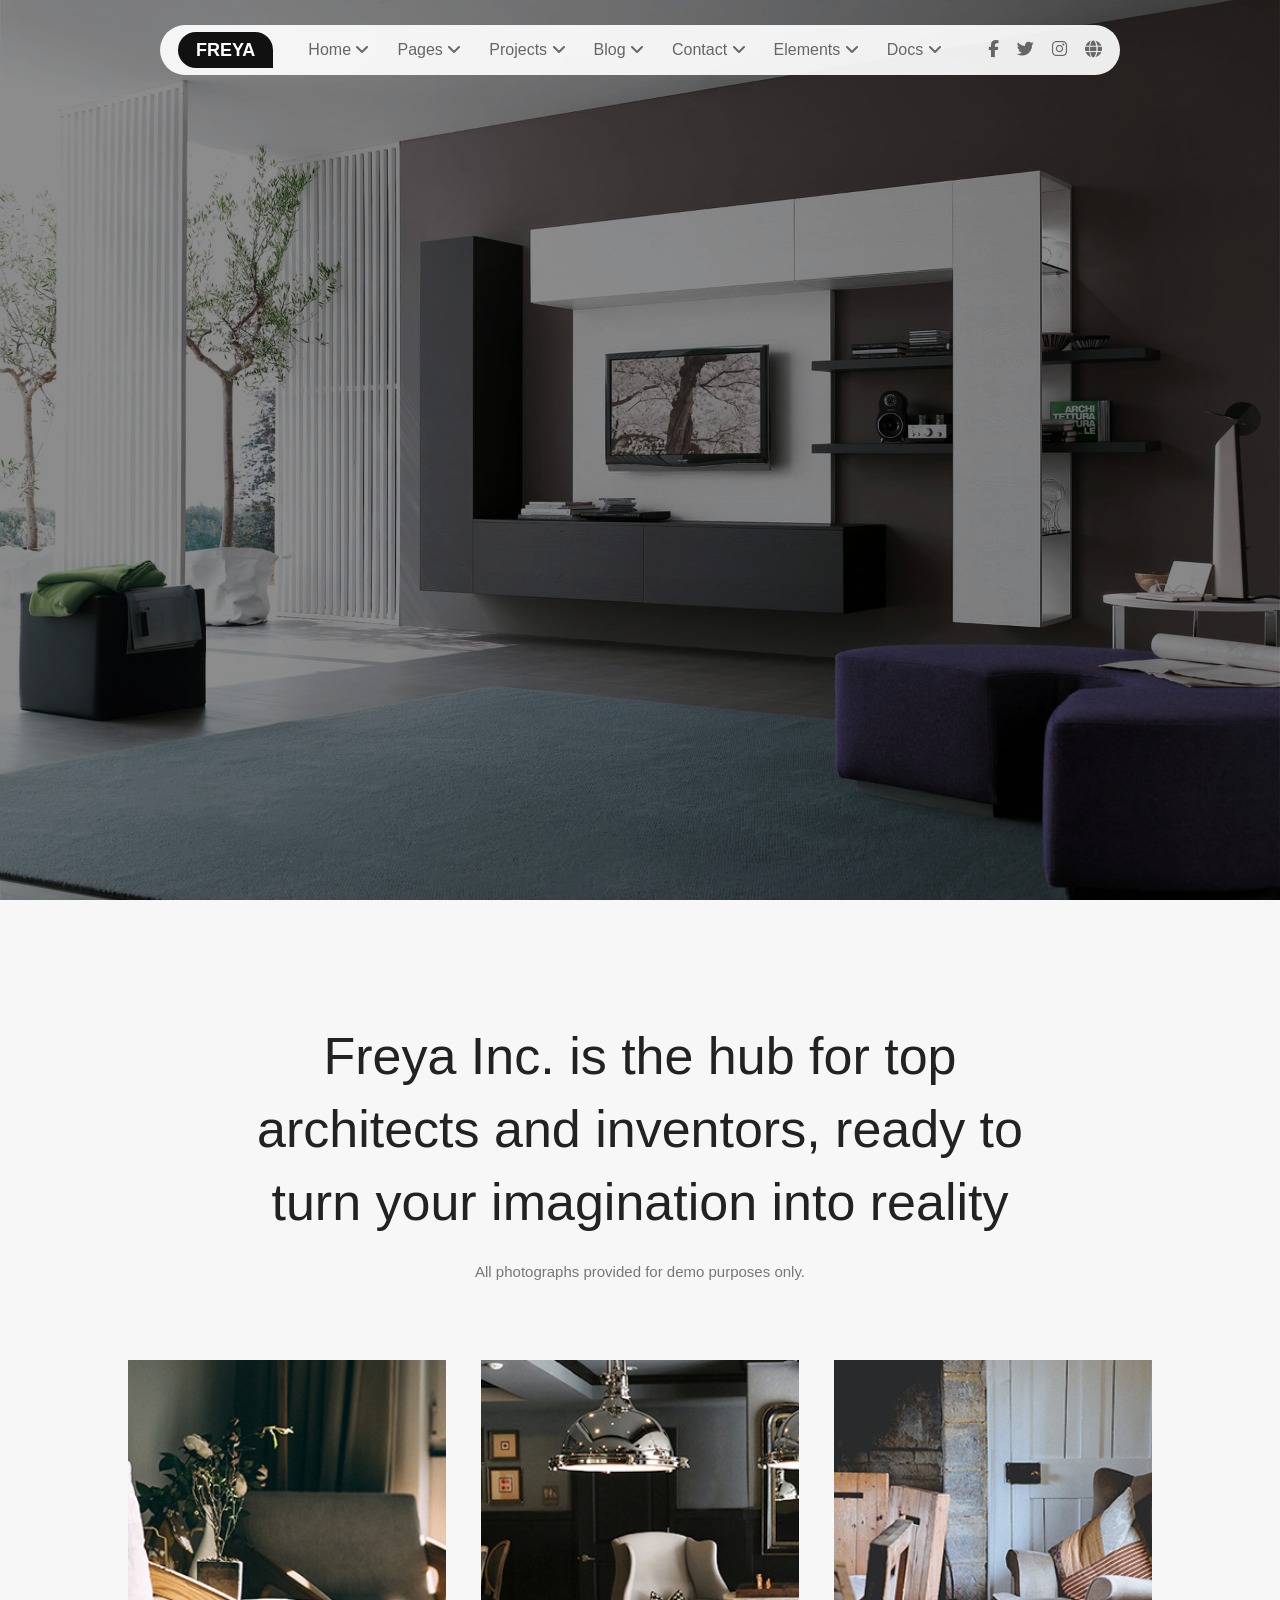
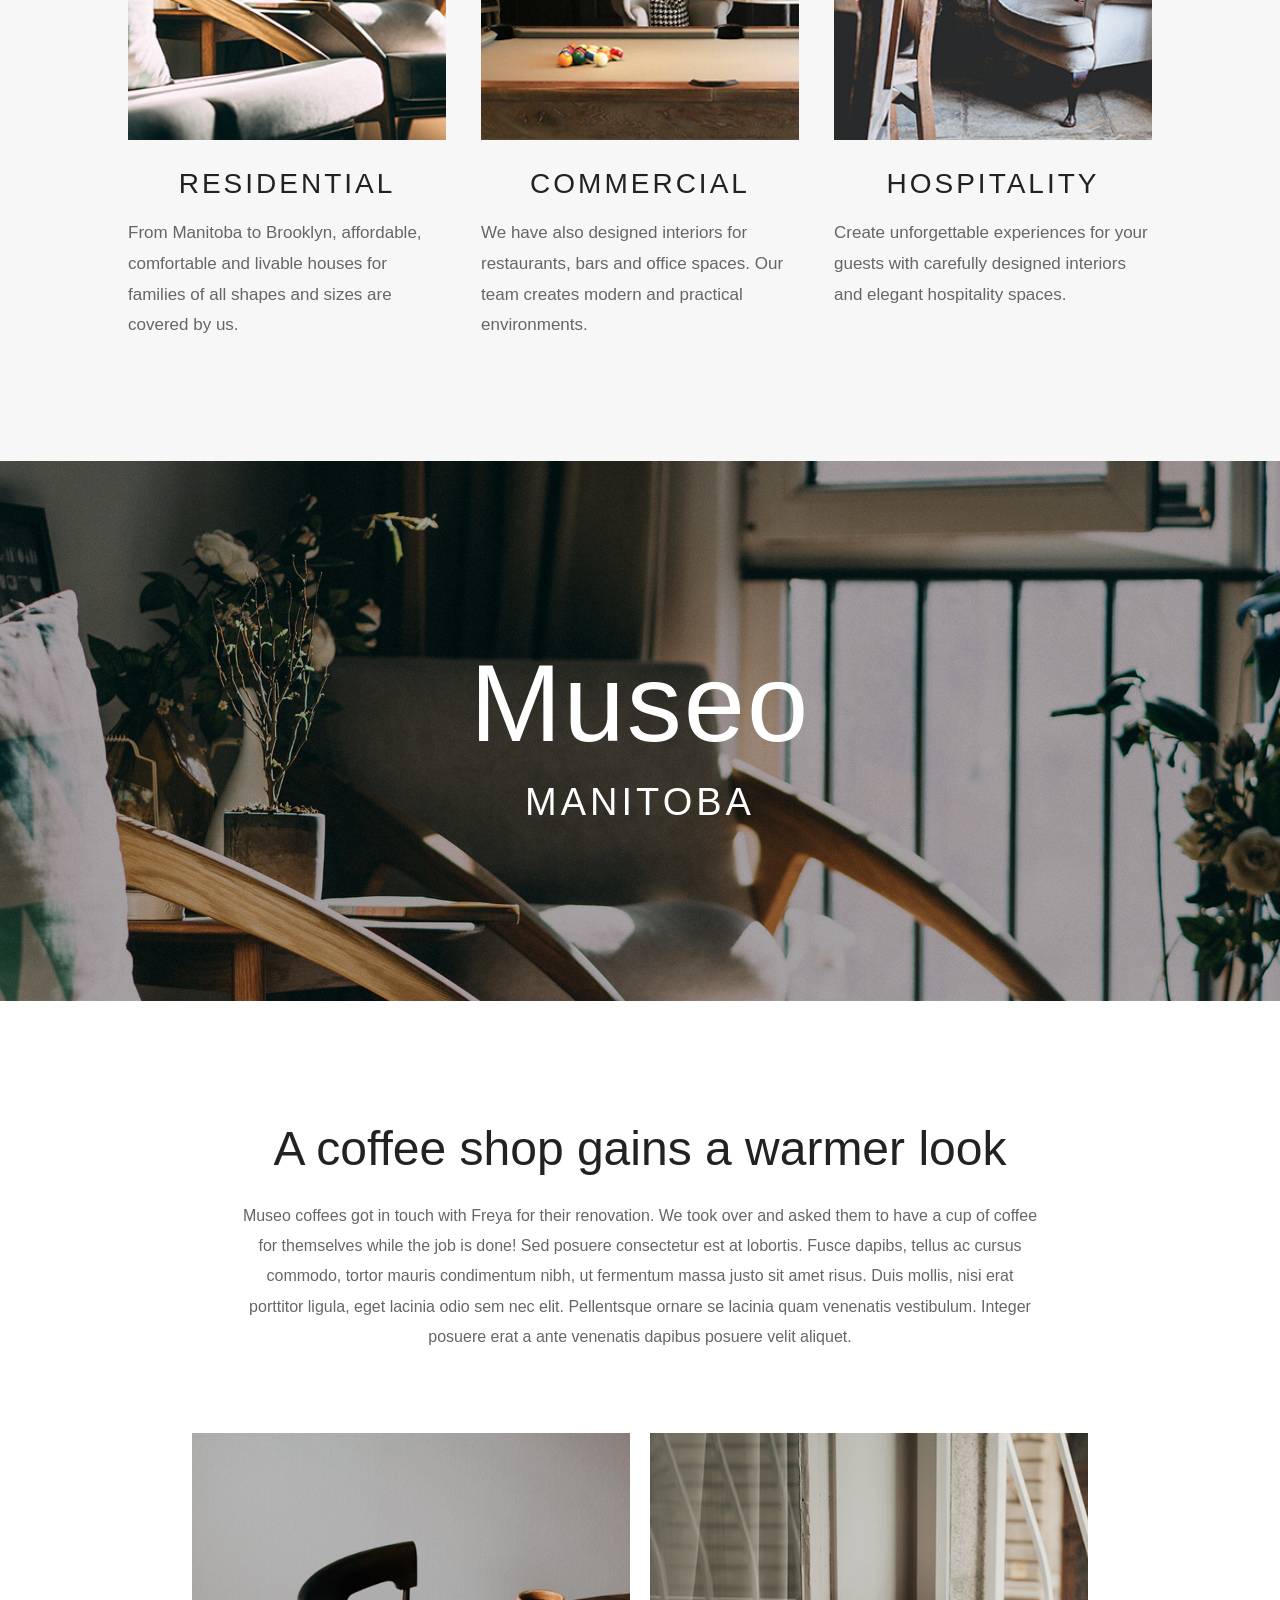
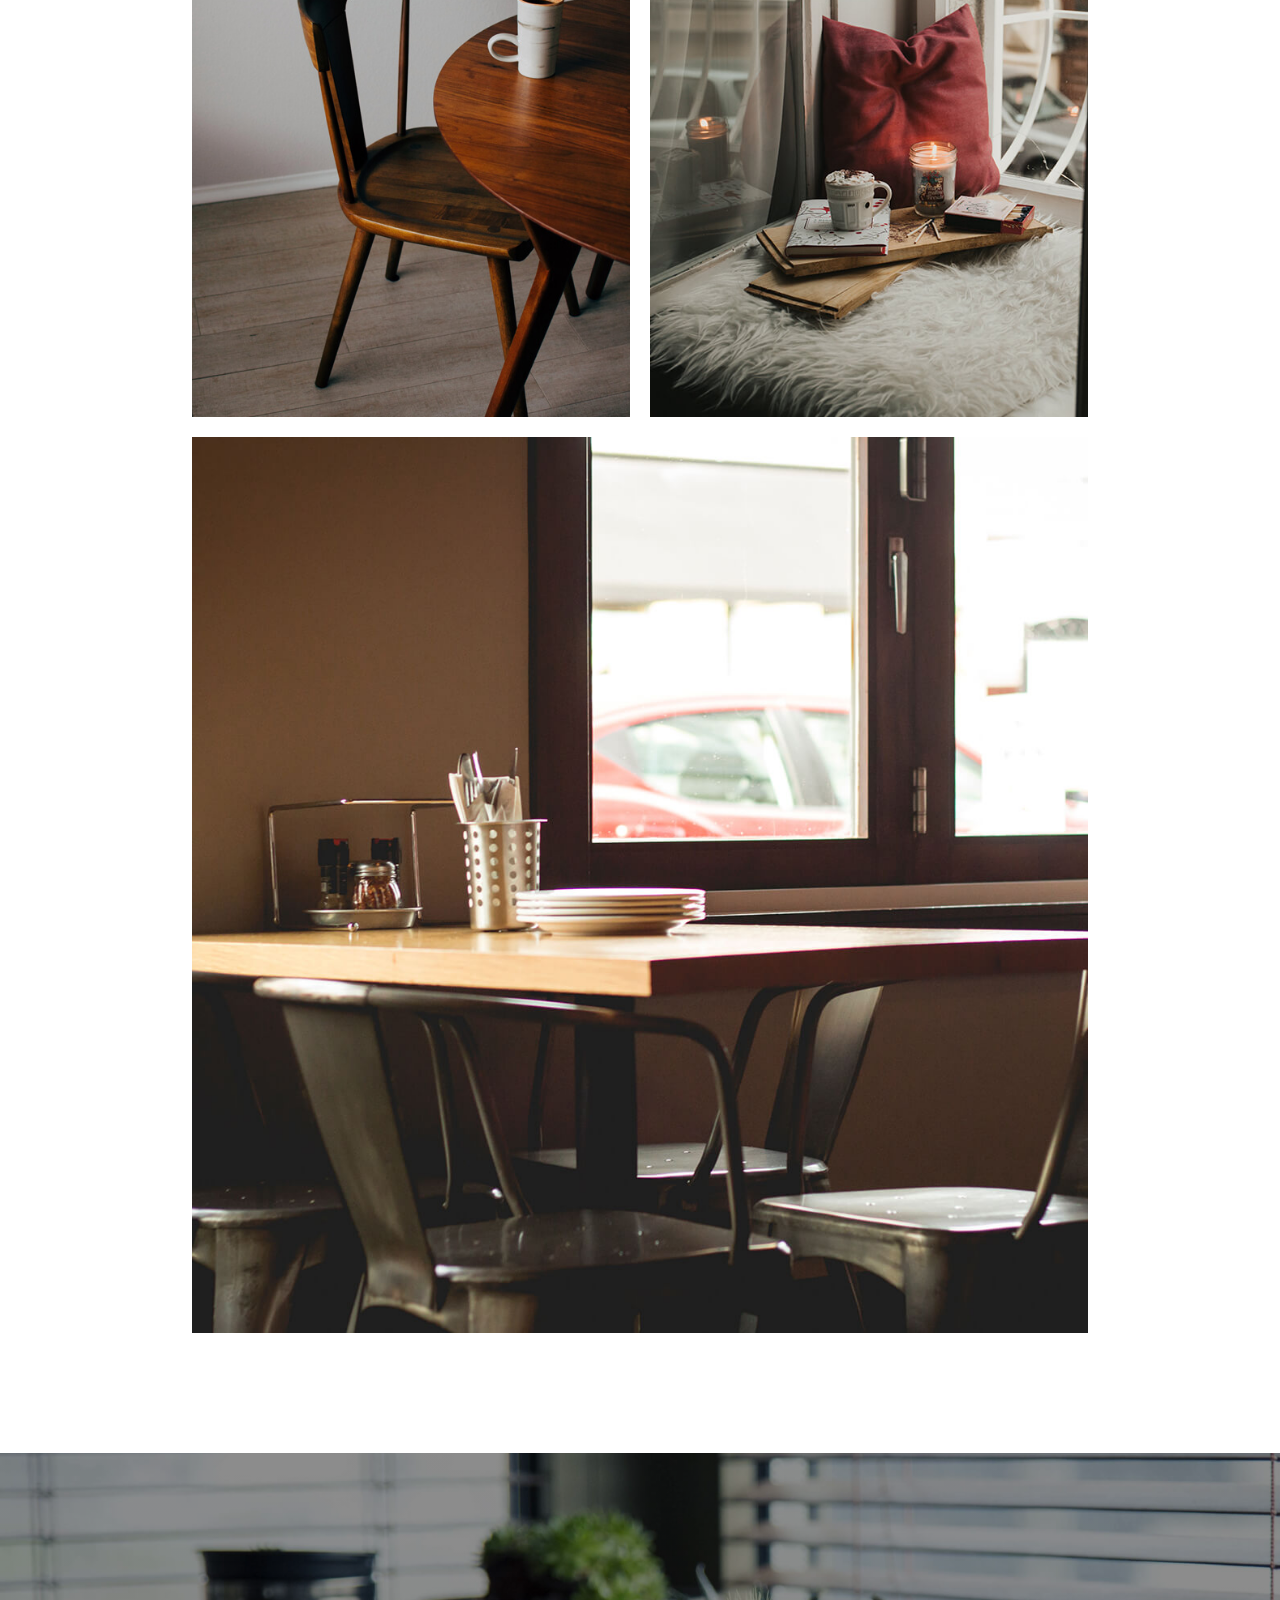
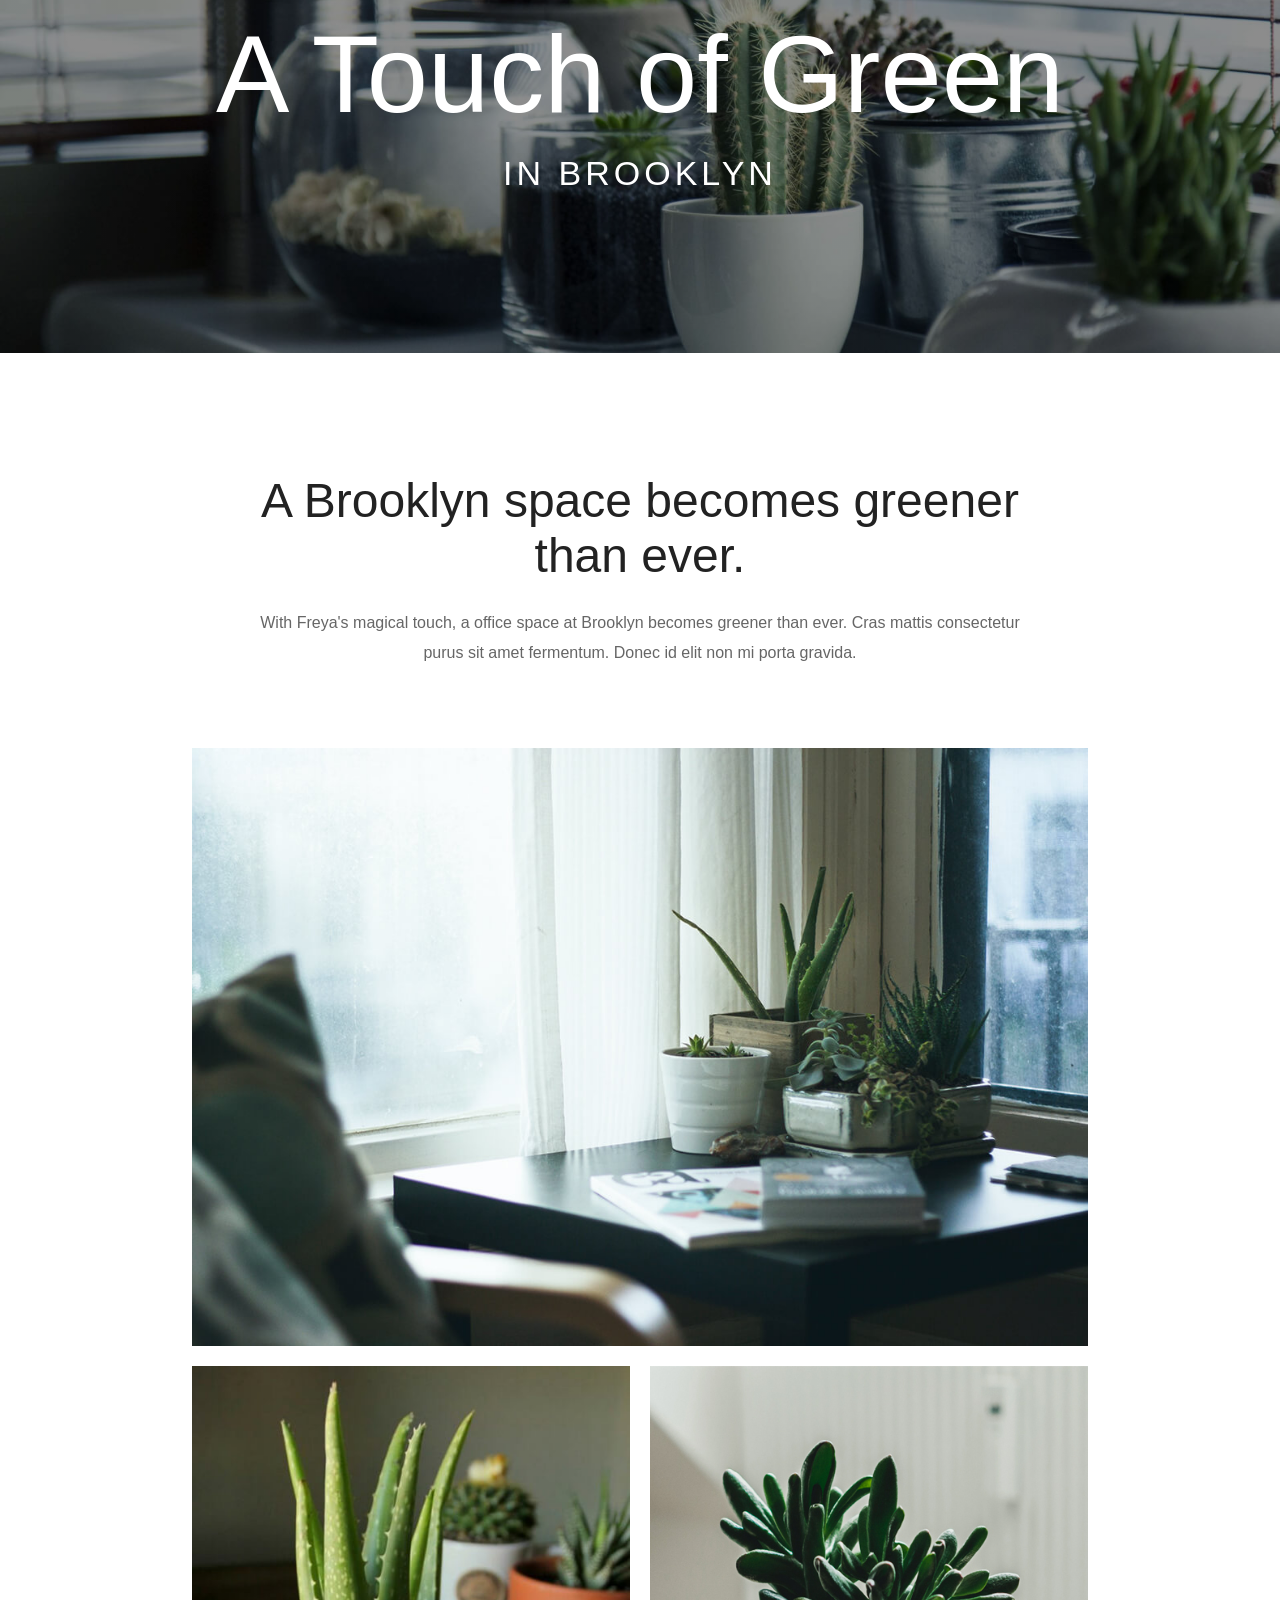
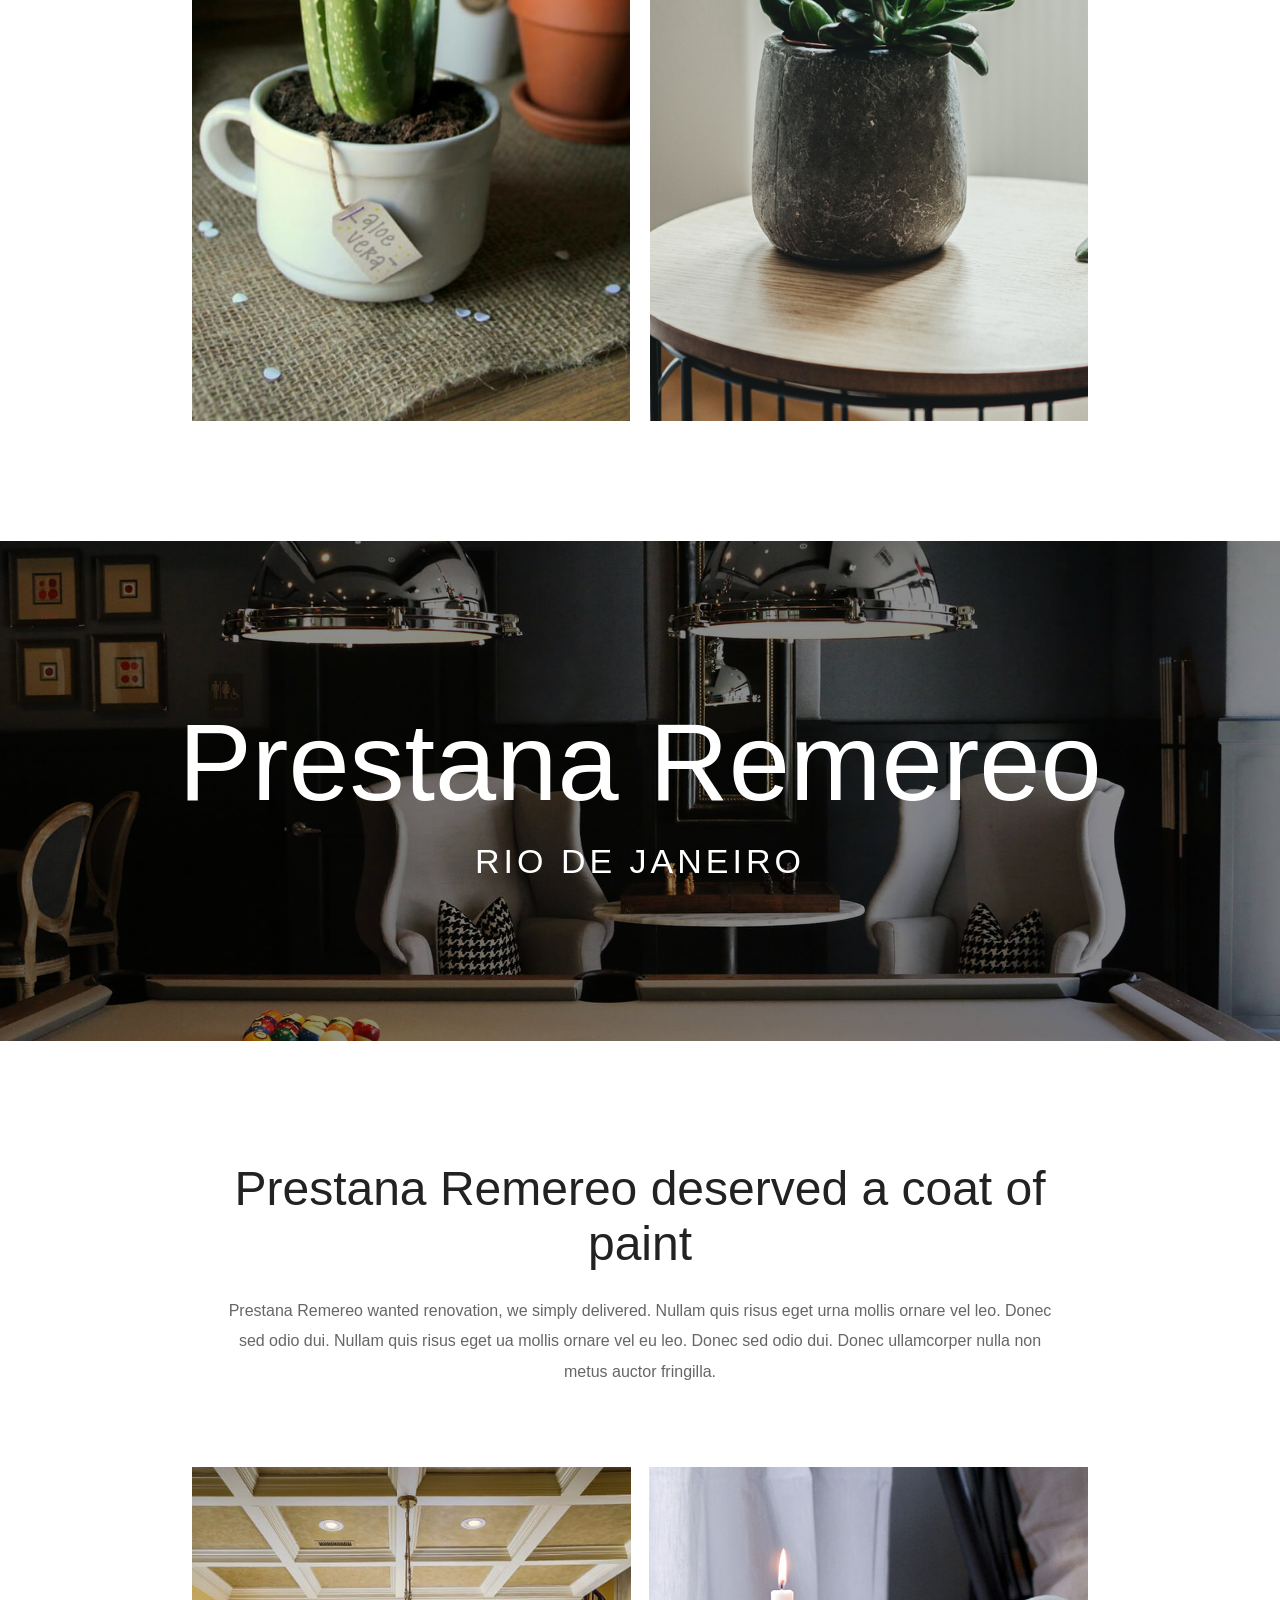
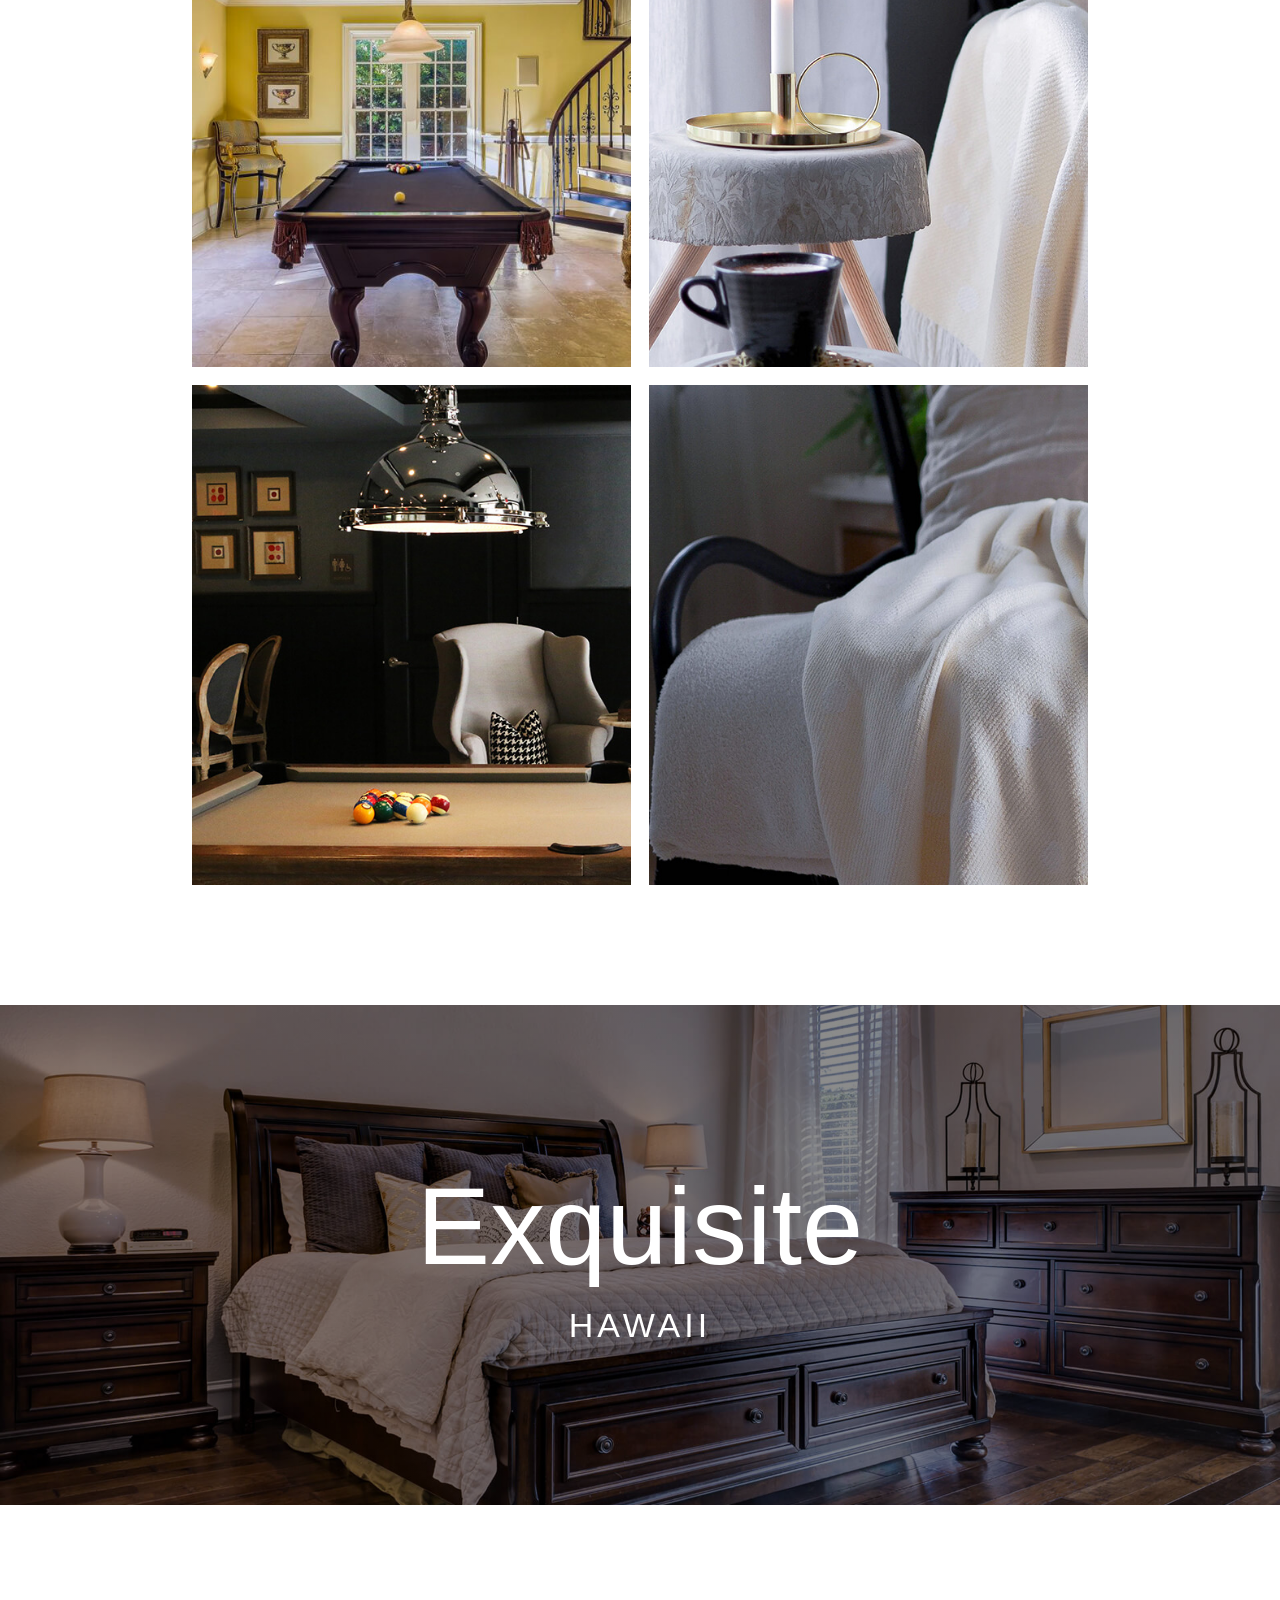
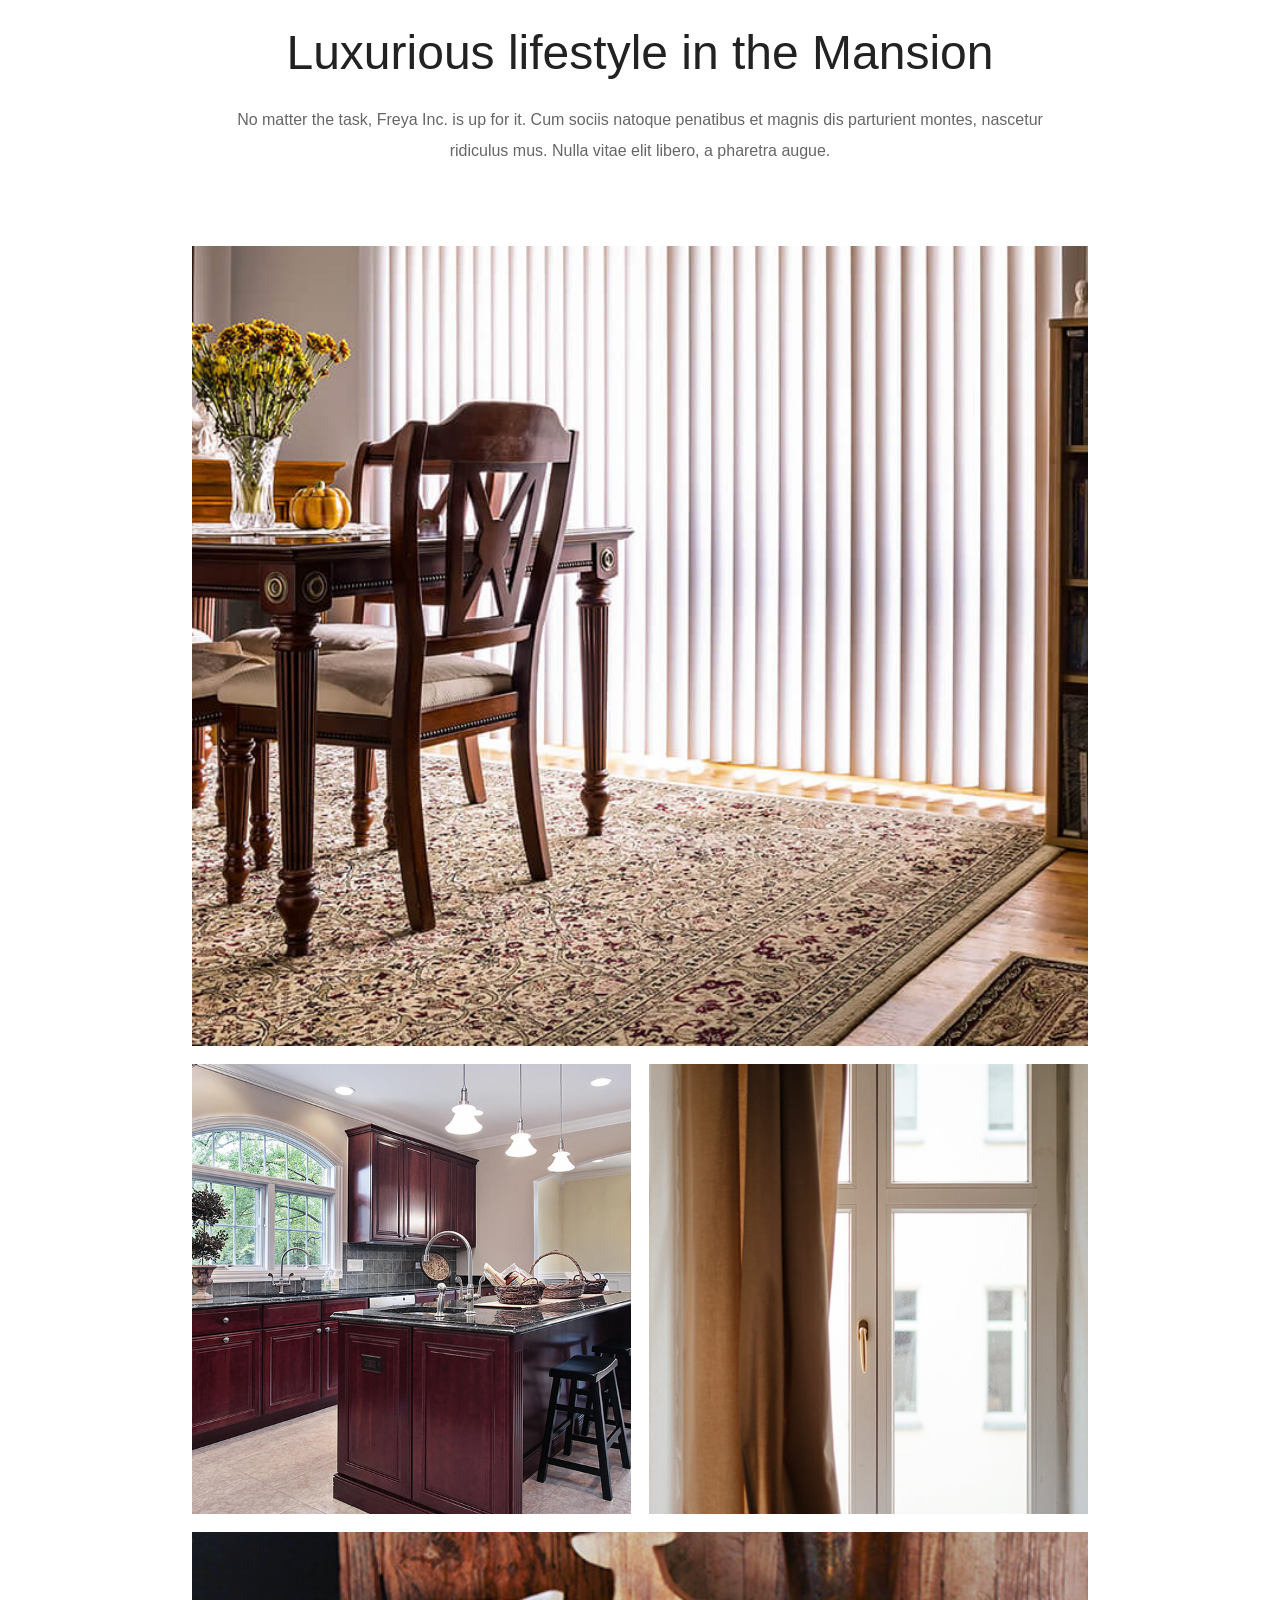
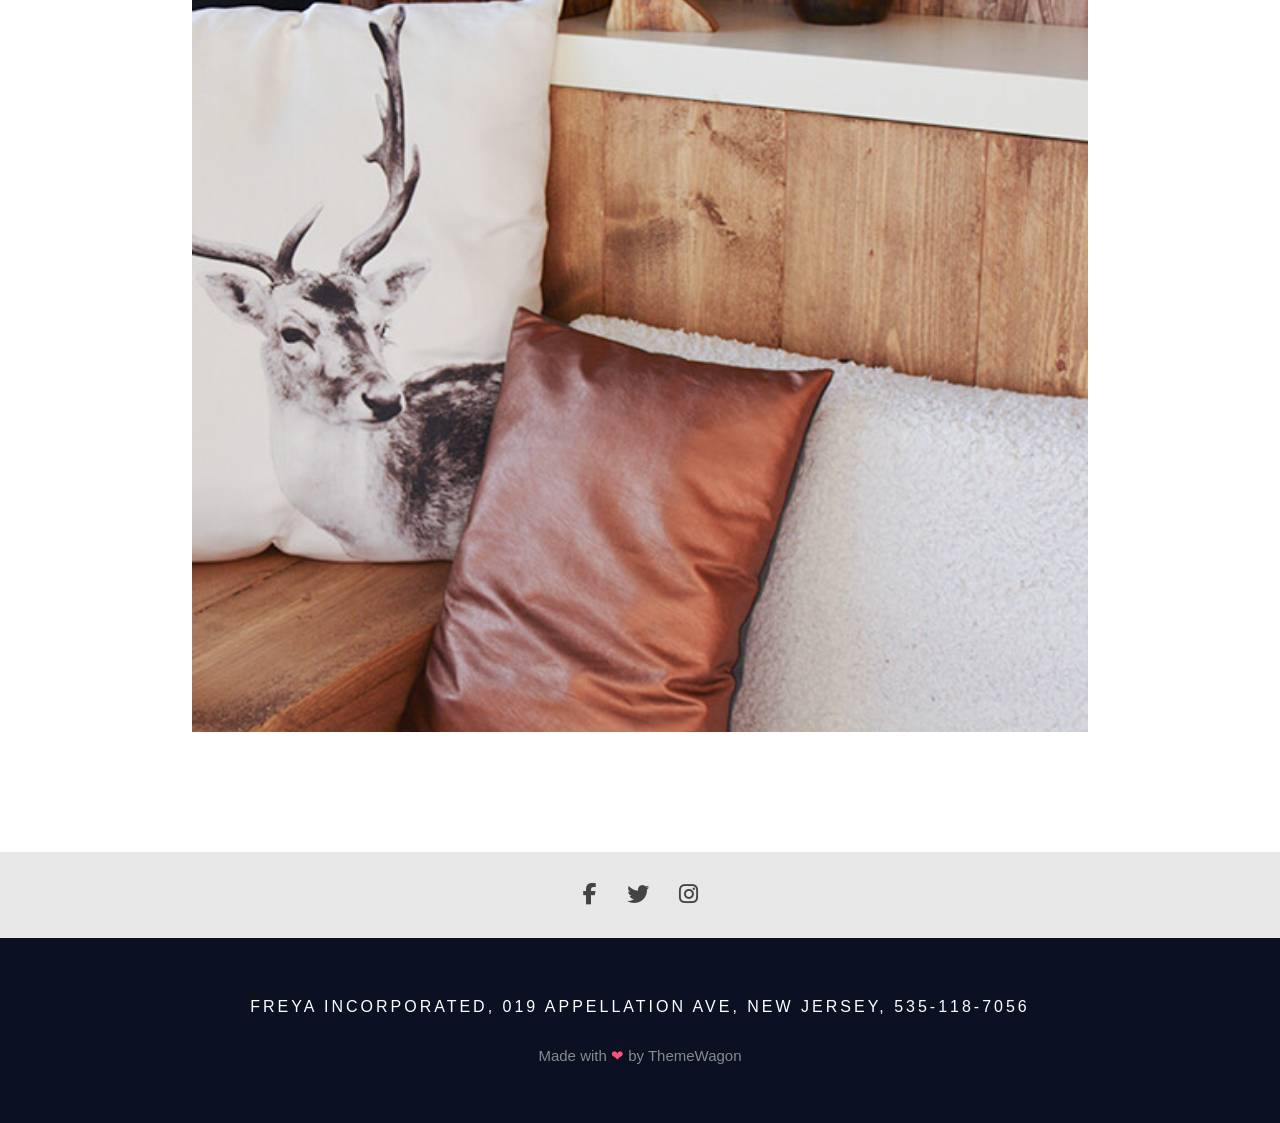
==== index.html @ 2b1c3f46 "first commit" ====
<!DOCTYPE html>
<html lang="en">

<head>
    <meta charset="UTF-8">
    <meta name="viewport" content="width=device-width, initial-scale=1.0">
    <title>Freya Clone</title>
    <link rel="stylesheet" href="index.css">
    <link rel="stylesheet" href="https://cdnjs.cloudflare.com/ajax/libs/font-awesome/6.5.1/css/all.min.css">
</head>

<body>

    <header class="navbar">

        <div class="logo">
            FREYA
        </div>

        <nav>

            <ul class="nav-links">

                <li class="dropdown">
                    <a href="#">Home <i class="fa-solid fa-angle-down"></i></a>

                    <ul class="submenu">
                        <li><a href="#">Slider Header</a></li>
                        <li><a href="#">Slider Classic</a></li>
                        <li><a href="#">Static Header</a></li>
                        <li><a href="#">Static Classic</a></li>
                        <li><a href="#">Youtube Background</a></li>
                        <li><a href="#">Youtube Classic</a></li>
                        <li><a href="#">Self Hosted Video</a></li>
                        <li><a href="#">Self Hosted Classic</a></li>
                    </ul>
                </li>

                <li class="dropdown">
                    <a href="#">Pages <i class="fa-solid fa-angle-down"></i></a>

                    <ul class="submenu">
                        <li><a href="#">About</a></li>
                        <li><a href="#">Recognition</a></li>
                        <li><a href="#">Blank Page</a></li>
                        <li><a href="#">404 Page</a></li>
                        <li class="account-menu">
                            <a href="#">
                                Account
                                <span class="arrow">›</span>
                            </a>

                            <ul class="account-submenu">
                                <li><a href="#">Login</a></li>
                                <li><a href="#">Registration</a></li>
                            </ul>
                        </li>

                    </ul>
                </li>

                <li class="dropdown">
                    <a href="#">Projects <i class="fa-solid fa-angle-down"></i></a>

                    <ul class="submenu">
                        <li><a href="#">Projects Gallery</a></li>
                        <li><a href="#">Single Project</a></li>
                    </ul>
                </li>

                <li class="dropdown">
                    <a href="#">Blog <i class="fa-solid fa-angle-down"></i></a>

                    <ul class="submenu">
                        <li><a href="#">Blog List</a></li>
                        <li><a href="#">Single Blog</a></li>
                    </ul>
                </li>

                <li class="dropdown">
                    <a href="#">Contact <i class="fa-solid fa-angle-down"></i></a>

                    <ul class="submenu">
                        <li><a href="#">Contact 1</a></li>
                        <li><a href="#">Contact 2</a></li>
                    </ul>
                </li>

                <li class="dropdown">
                    <a href="#">Elements <i class="fa-solid fa-angle-down"></i></a>

                    <ul class="submenu large-menu">
                        <li><a href="#">Buttons</a></li>
                        <li><a href="#">Colors</a></li>
                        <li><a href="#">Form Processor</a></li>
                        <li><a href="#">Google Map</a></li>
                        <li><a href="#">Grid</a></li>
                        <li><a href="#">Icons</a></li>
                        <li><a href="#">Layout Helpers</a></li>
                        <li><a href="#">Modal Video</a></li>
                        <li><a href="#">Swiper</a></li>
                        <li><a href="#">Typography</a></li>
                    </ul>
                </li>

                <li class="dropdown">
                    <a href="#">Docs <i class="fa-solid fa-angle-down"></i></a>

                    <ul class="submenu">
                        <li><a href="#">Getting Started</a></li>
                        <li><a href="#">File Structure</a></li>
                        <li><a href="#">Customization</a></li>
                        <li><a href="#">Gulp</a></li>
                        <li><a href="#">RTL</a></li>
                        <li><a href="#">Plugins</a></li>
                        <li><a href="#">Changelog</a></li>
                    </ul>
                </li>

            </ul>

        </nav>

        <div class="social-icons">
            <a href="#"><i class="fab fa-facebook-f"></i></a>
            <a href="#"><i class="fab fa-twitter"></i></a>
            <a href="#"><i class="fab fa-instagram"></i></a>
            <a href="#"><i class="fas fa-globe"></i></a>
        </div>

    </header>

    <main>

        <!-- Hero Section -->
        <section class="hero-slider">

            <div class="slide slide-1">
                <div class="hero-content">
                    <p>AVEPOINT RICHMOND</p>
                    <h1>More livable spaces</h1>
                    <a href="#" class="btn">VIEW CASE STUDY</a>
                </div>
            </div>

            <div class="slide slide-2">
                <div class="hero-content">
                    <p>UPPER CHESTERFIELD</p>
                    <h1>Sorption Marking Studio</h1>
                    <a href="#" class="btn">MORE ABOUT SORPTION</a>
                </div>
            </div>

            <div class="slide slide-3">
                <div class="hero-content">
                    <p>FRENCH VALLEY</p>
                    <h1>Luxurious Apartment</h1>
                    <a href="#" class="btn">MORE ABOUT FREYA</a>
                </div>
            </div>

        </section>

        <!-- Services Section -->
        <section class="services">

            <div class="services-header">

                <h2>
                    Freya Inc. is the hub for top architects and inventors,
                    ready to turn your imagination into reality
                </h2>

                <p>
                    All photographs provided for demo purposes only.
                </p>

            </div>

            <div class="services-grid">

                <div class="service-card">

                    <img src="./images/img_1.jpg" alt="Residential">

                    <h3>RESIDENTIAL</h3>

                    <p>
                        From Manitoba to Brooklyn, affordable,
                        comfortable and livable houses for families
                        of all shapes and sizes are covered by us.
                    </p>

                </div>

                <div class="service-card">

                    <img src="./images/img_2.jpg" alt="Commercial">

                    <h3>COMMERCIAL</h3>

                    <p>
                        We have also designed interiors for
                        restaurants, bars and office spaces.
                        Our team creates modern and practical
                        environments.
                    </p>

                </div>

                <div class="service-card">

                    <img src="./images/img_3.jpg" alt="Hospitality">

                    <h3>HOSPITALITY</h3>

                    <p>
                        Create unforgettable experiences for
                        your guests with carefully designed
                        interiors and elegant hospitality spaces.
                    </p>

                </div>

            </div>

        </section>

        <!-- Showcase Section -->
        <section class="showcase">

            <div class="showcase-overlay">

                <h2>Museo</h2>

                <p>MANITOBA</p>

            </div>

        </section>

        <!-- Gallery Section -->
        <section class="gallery-section">

            <div class="gallery-content">

                <h2>A coffee shop gains a warmer look</h2>

                <p>
                    Museo coffees got in touch with Freya for their renovation. We took over and asked them to have a
                    cup of coffee for themselves while the job is done! Sed posuere consectetur est at lobortis. Fusce
                    dapibs, tellus ac cursus commodo, tortor mauris condimentum nibh, ut fermentum massa justo sit amet
                    risus. Duis mollis, nisi erat porttitor ligula, eget lacinia odio sem nec elit. Pellentsque ornare
                    se lacinia quam venenatis vestibulum. Integer posuere erat a ante venenatis dapibus posuere velit
                    aliquet.
                </p>

            </div>

            <div class="gallery-grid">

                <img src="./images/img_4.jpg" alt="Gallery Image">

                <img src="./images/img_5.jpg" alt="Gallery Image">

                <img src="./images/img_6.jpg" alt="Gallery Image" class="gallery-large">

            </div>

        </section>

        <!-- Green Banner Section -->
        <section class="green-banner">

            <div class="green-banner-content">

                <h2>A Touch of Green</h2>

                <p>IN BROOKLYN</p>

            </div>

        </section>

        <!-- Green Gallery -->
        <section class="green-gallery">

            <div class="green-gallery-content">

                <h2>A Brooklyn space becomes greener than ever.</h2>

                <p>
                    With Freya's magical touch, a office space at Brooklyn
                    becomes greener than ever. Cras mattis consectetur purus
                    sit amet fermentum. Donec id elit non mi porta gravida.
                </p>

            </div>

            <div class="green-gallery-grid">

                <img src="./images/img_7.jpg" alt="Green Space" class="green-gallery-large">

                <img src="./images/img_8.jpg" alt="Plant">

                <img src="./images/img_9.jpg" alt="Plant">

            </div>

        </section>

        <!-- Prestana Banner -->
        <section class="prestana-banner">

            <div class="prestana-content">

                <h2>Prestana Remereo</h2>

                <p>RIO DE JANEIRO</p>

            </div>

        </section>

        <!-- Paint Gallery -->
        <section class="paint-gallery">

            <div class="paint-gallery-content">

                <h2>Prestana Remereo deserved a coat of paint</h2>

                <p>
                    Prestana Remereo wanted renovation, we simply delivered.
                    Nullam quis risus eget urna mollis ornare vel leo. Donec sed odio dui.
                    Nullam quis risus eget ua mollis ornare vel eu leo. Donec sed odio dui.
                    Donec ullamcorper nulla non metus auctor fringilla.
                </p>

            </div>

            <div class="paint-gallery-grid">

                <img src="./images/img_10.jpg" alt="Interior">

                <img src="./images/img_11.jpg" alt="Interior">

                <img src="./images/img_12.jpg" alt="Interior">

                <img src="./images/img_13.jpg" alt="Interior">

            </div>

        </section>

        <!-- Exquisite-banner -->
        <section class="exquisite-banner">

            <div class="exquisite-content">

                <h2>Exquisite</h2>

                <p>HAWAII</p>

            </div>

        </section>

        <!-- Mansion Gallery -->
        <section class="mansion-gallery">

            <div class="mansion-content">

                <h2>Luxurious lifestyle in the Mansion</h2>

                <p>
                    No matter the task, Freya Inc. is up for it.
                    Cum sociis natoque penatibus et magnis dis
                    parturient montes, nascetur ridiculus mus.
                    Nulla vitae elit libero, a pharetra augue.
                </p>

            </div>

            <div class="mansion-grid">

                <img src="./images/img_14.jpg" alt="Dining Room" class="mansion-large">

                <img src="./images/img_15.jpg" alt="Window">

                <img src="./images/img_16.jpg" alt="Living Area">

                <img src="./images/img_17.jpg" alt="Kitchen" class="mansion-large">

            </div>

        </section>
    </main>

    <!-- Footer -->
    <footer>

        <div class="footer-top">

            <div class="footer-social">
                <a href="#"><i class="fab fa-facebook-f"></i></a>
                <a href="#"><i class="fab fa-twitter"></i></a>
                <a href="#"><i class="fab fa-instagram"></i></a>
            </div>

        </div>

        <div class="footer-bottom">

            <p class="footer-address">
                FREYA INCORPORATED, 019 APPELLATION AVE,
                NEW JERSEY, 535-118-7056
            </p>

            <p class="footer-credit">
                Made with <span>❤</span> by ThemeWagon
            </p>

        </div>

    </footer>

</body>

</html>
---- index.css ----
* {
    margin: 0;
    padding: 0;
    box-sizing: border-box;
}

body {
    font-family: Segoe UI, sans-serif;
}

/* NAVBAR */

.navbar {
    position: fixed;
    top: 25px;
    left: 50%;
    transform: translateX(-50%);
    width: 75%;
    height: 50px;
    background: rgba(255, 255, 255, .92);
    border-radius: 40px;
    display: flex;
    align-items: center;
    padding: 0 18px;
    z-index: 1000;
}

/* LOGO */
.logo {
    display: flex;
    justify-content: center;
    align-items: center;
    height: 36px;
    background: #111;
    color: #fff;
    padding: 0 18px;
    border-top-left-radius: 25px;
    border-top-right-radius: 25px;
    border-bottom-left-radius: 25px;
    font-size: 18px;
    font-weight: 600;
    flex-shrink: 0;
}

/* NAVIGATION */
nav {
    margin-left: 35px;
    flex: 1;
}

.nav-links {
    display: flex;
    align-items: center;
    list-style: none;
    gap: 28px;
}

.nav-links li {
    position: relative;
}

.nav-links a {
    text-decoration: none;
    color: #666;
    font-size: 16px;
    font-weight: 500;
    transition: .3s;
}

.nav-links a:hover {
    color: #111;
}

/* DROPDOWN */

.submenu {
    position: absolute;
    top: 48px;
    left: 0;
    width: 240px;
    background: #efefef;
    list-style: none;
    padding: 10px 0;
    visibility: hidden;
    transform: translateY(10px);
    transition: .3s;
    box-shadow: 0 10px 30px rgba(0, 0, 0, .08);
    opacity: 0;
}

.dropdown:hover .submenu {
    opacity: 1;
    visibility: visible;
    transform: translateY(0);
}

.submenu li {
    width: 100%;
}

.submenu li a {
    display: block;
    padding: 14px 22px;
    color: #666;
    font-size: 17px;
}

.submenu li a:hover {
    color: #111;
}

.large-menu {
    width: 260px;
}


/* ACCOUNT SUBMENU */
.account-menu {
    position: relative;
}

.account-menu>a {
    display: flex;
    justify-content: space-between;
    align-items: center;
}

.account-menu .arrow {
    margin-left: auto;
    font-size: 18px;
}

.account-submenu {
    position: absolute;
    top: 0;
    left: 100%;
    width: 180px;
    background: #efefef;
    list-style: none;
    padding: 10px 0;
    opacity: 0;
    visibility: hidden;
    transition: .3s;
    box-shadow: 0 10px 30px rgba(0, 0, 0, .08);
}

.account-menu:hover .account-submenu {
    opacity: 1;
    visibility: visible;
}

.account-submenu li a {
    display: block;
    padding: 14px 22px;
    color: #666;
    text-decoration: none;
    font-size: 17px;
}

.account-submenu li a:hover {
    color: #111;
}

/* SOCIAL ICONS */
.social-icons {
    display: flex;
    gap: 18px;
    margin-left: auto;
}

.social-icons a {
    color: #666;
    font-size: 17px;
    transition: .3s;
}

.social-icons a:hover {
    color: #111;
}

/* HERO SECTION */

.hero-slider{
    position: relative;
    height: 100vh;
    overflow: hidden;
    background: #000;
}

/* DARK OVERLAY */
.hero-slider::before{
    content: "";
    position: absolute;
    inset: 0;
    background: rgba(0,0,0,0.45);
    z-index: 1;
}

/* SLIDES */
.slide{
    position: absolute;
    inset: 0;
    background-size: cover;
    background-position: center;
    background-repeat: no-repeat;
    opacity: 0;
    animation: slideShow 18s infinite;
}

/* FIRST SLIDE VISIBLE IMMEDIATELY */
.slide-1{
    opacity: 1;
    background-image: url("./images/header_1.jpg");
    animation-delay: 0s;
}

.slide-2{
    background-image: url("/images/header_2.jpg");
    animation-delay: 6s;
}

.slide-3{
    background-image: url("./images/header_3.jpg");
    animation-delay: 12s;
}

/* CONTENT */
.hero-content{
    position: absolute;
    top: 50%;
    left: 10%;
    transform: translateY(-50%);
    z-index: 2;
    color: white;
    max-width: 700px;
    opacity: 0;
    animation: contentAnimation 18s infinite;
}

.slide-1 .hero-content{
    animation-delay: 0s;
}

.slide-2 .hero-content{
    animation-delay: 6s;
}

.slide-3 .hero-content{
    animation-delay: 12s;
}

.hero-content p{
    font-size: 14px;
    letter-spacing: 4px;
    text-transform: uppercase;
    margin-bottom: 15px;
}

.hero-content h1{
    font-size: clamp(3rem, 7vw, 6rem);
    font-weight: 300;
    line-height: 1.1;
    margin-bottom: 30px;
}

.hero-content .btn{
    display: inline-block;
    padding: 14px 30px;
    border: 2px solid #fff;
    color: #fff;
    text-decoration: none;
    letter-spacing: 2px;
    transition: 0.4s;
}

.hero-content .btn:hover{
    background: #fff;
    color: #000;
}

/* SLIDE ANIMATION (NO WHITE FLASH) */
@keyframes slideShow{

    0%{
        opacity: 0;
    }

    8%{
        opacity: 1;
    }

    33%{
        opacity: 1;
    }

    41%{
        opacity: 0;
    }

    100%{
        opacity: 0;
    }
}

/* TEXT ANIMATION */
@keyframes contentAnimation{

    0%{
        opacity: 0;
    }

    8%{
        opacity: 1;
    }

    33%{
        opacity: 1;
    }

    41%{
        opacity: 0;
    }

    100%{
        opacity: 0;
    }
}

/* SERVICES SECTION */

.services {
    background: #f7f7f7;
    padding: 120px 0;
}

/* HEADER */
.services-header {
    text-align: center;
    max-width: 850px;
    margin: 0 auto 80px;
}

.services-header h2 {
    font-size: 52px;
    font-weight: 300;
    line-height: 1.4;
    color: #222;
    margin-bottom: 25px;
}

.services-header p {
    font-size: 15px;
    color: #777;
}

/* GRID */
.services-grid {
    width: 80%;
    margin: auto;
    display: grid;
    grid-template-columns: repeat(3, 1fr);
    gap: 35px;
}

/* CARD */
.service-card img {
    width: 100%;
    height: 380px;
    object-fit: cover;
    display: block;
}

.service-card h3 {
    text-align: center;
    margin: 28px 0 18px;
    font-size: 28px;
    font-weight: 300;
    letter-spacing: 3px;
    color: #222;
}

.service-card p {
    font-size: 17px;
    line-height: 1.8;
    color: #666;
}

/* SHOWCASE SECTION */

.showcase {
    height: 539.862px;
    background:
        linear-gradient(rgba(0, 0, 0, .35),
            rgba(0, 0, 0, .35)),
        url("./images/banner_1.jpg");
    background-size: cover;
    background-position: center;
    background-repeat: no-repeat;
    position: relative;
}


/* CENTER CONTENT */
.showcase-overlay {
    position: absolute;
    top: 50%;
    left: 50%;
    transform: translate(-50%, -50%);
    text-align: center;
    color: #fff;
}

.showcase-overlay h2 {
    font-size: 110px;
    font-weight: 300;
    margin-bottom: 15px;
    letter-spacing: 2px;
}

.showcase-overlay p {
    font-size: 38px;
    font-weight: 300;
    letter-spacing: 4px;
}


/* GALLERY SECTION */
.gallery-section {
    background: #fff;
    padding: 120px 0;
}

/* CONTENT */
.gallery-content {
    max-width: 800px;
    margin: 0 auto 80px;
    text-align: center;
}

.gallery-content h2 {
    font-size: 48px;
    font-weight: 300;
    color: #222;
    margin-bottom: 25px;
}

.gallery-content p {
    font-size: 16px;
    line-height: 1.9;
    color: #666;
}

/* GRID */

.gallery-grid {
    width: 70%;
    margin: auto;
    display: grid;
    grid-template-columns: repeat(2, 1fr);
    gap: 20px;
}

/* IMAGES */

.gallery-grid img {
    width: 100%;
    display: block;
    object-fit: cover;
}

.gallery-large {
    grid-column: 1 / 3;
}

/* GREEN BANNER */
.green-banner {
    height: 500px;
    background:
        linear-gradient(rgba(0, 0, 0, .45),
            rgba(0, 0, 0, .45)),
        url("./images/banner_2.jpg");
    background-size: cover;
    background-position: center;
    background-repeat: no-repeat;
    position: relative;
}

/* CONTENT */
.green-banner-content {
    position: absolute;
    top: 50%;
    left: 50%;
    transform: translate(-50%, -50%);
    text-align: center;
    color: #fff;
    width: 90%;
}

.green-banner-content h2 {
    font-size: 110px;
    font-weight: 300;
    line-height: 1.1;
    margin-bottom: 20px;
}

.green-banner-content p {
    font-size: 34px;
    letter-spacing: 4px;
    font-weight: 300;
}


/* GREEN GALLERY */

.green-gallery{
    background:#fff;
    padding:120px 0;
}

/* CONTENT */

.green-gallery-content{
    max-width:800px;
    margin:0 auto 80px;
    text-align:center;
}

.green-gallery-content h2{
    font-size:48px;
    font-weight:300;
    color:#222;
    margin-bottom:25px;
}

.green-gallery-content p{
    font-size:16px;
    line-height:1.9;
    color:#666;
}

/* GRID */
.green-gallery-grid{
    width:70%;
    margin:auto;
    display:grid;
    grid-template-columns:repeat(2,1fr);
    gap:20px;
}

/* IMAGES */
.green-gallery-grid img{
    width:100%;
    display:block;
    object-fit:cover;
}

/* LARGE IMAGE */
.green-gallery-large{
    grid-column:1 / 3;
}

/* PRESTANA BANNER */
.prestana-banner{
    height:500px;
    background:
    linear-gradient(
        rgba(0,0,0,.45),
        rgba(0,0,0,.45)
    ),
    url("./images/banner_3.jpg");
    background-size:cover;
    background-position:center;
    background-repeat:no-repeat;
    position:relative;
}

/* CONTENT */
.prestana-content{
    position:absolute;
    top:50%;
    left:50%;
    transform:translate(-50%,-50%);
    text-align:center;
    color:#fff;
    width:90%;
}

.prestana-content h2{
    font-size:110px;
    font-weight:300;
    line-height:1.1;
    margin-bottom:20px;
}

.prestana-content p{
    font-size:34px;
    font-weight:300;
    letter-spacing:4px;
}

/* PAINT GALLERY */
.paint-gallery{
    background:#fff;
    padding:120px 0;
}

/* CONTENT */
.paint-gallery-content{
    max-width:850px;
    margin:0 auto 80px;
    text-align:center;
}

.paint-gallery-content h2{
    font-size:48px;
    font-weight:300;
    color:#222;
    margin-bottom:25px;
}

.paint-gallery-content p{
    font-size:16px;
    line-height:1.9;
    color:#666;
}

/* GRID */
.paint-gallery-grid{
    width:70%;
    margin:auto;
    display:grid;
    grid-template-columns:repeat(2,1fr);
    gap:18px;
}

/* IMAGES */
.paint-gallery-grid img{
    width:100%;
    height:500px;
    object-fit:cover;
    display:block;
}

/* EXQUISITE BANNER */
.exquisite-banner{
    height:500px;
    background:
    linear-gradient(
        rgba(0,0,0,.45),
        rgba(0,0,0,.45)
    ),
    url("./images/banner_4.jpg");
    background-size:cover;
    background-position:center;
    background-repeat:no-repeat;
    position:relative;
}

/* CONTENT */
.exquisite-content{
    position:absolute;
    top:50%;
    left:50%;
    transform:translate(-50%, -50%);
    text-align:center;
    color:#fff;
    width:90%;
}

.exquisite-content h2{
    font-size:110px;
    font-weight:300;
    line-height:1.1;
    margin-bottom:20px;
}

.exquisite-content p{
    font-size:34px;
    font-weight:300;
    letter-spacing:4px;
}

/* MANSION GALLERY */
.mansion-gallery{
    background:#fff;
    padding:120px 0;
}

/* CONTENT */
.mansion-content{
    max-width:850px;
    margin:0 auto 80px;
    text-align:center;
}

.mansion-content h2{
    font-size:48px;
    font-weight:300;
    color:#222;
    margin-bottom:25px;
}

.mansion-content p{
    font-size:16px;
    line-height:1.9;
    color:#666;
}

/* GRID */
.mansion-grid{
    width:70%;
    margin:auto;
    display:grid;
    grid-template-columns:repeat(2,1fr);
    gap:18px;
}

/* IMAGES */
.mansion-grid img{
    width:100%;
    height:450px;
    object-fit:cover;
    display:block;
}

.mansion-grid .mansion-large{
    grid-column:1 / 3;
    height:800px;
}

/* ==========================
   FOOTER
========================== */

/* TOP FOOTER */
.footer-top{
    background:#e8e8e8;
    padding:30px 0;
    display:flex;
    justify-content:center;
    align-items:center;
}

/* SOCIAL ICONS */
.footer-social{
    display:flex;
    align-items:center;
    gap:30px;
}

.footer-social a{
    color:#444;
    font-size:22px;
    text-decoration:none;
    transition:all .3s ease;
}

.footer-social a:hover{
    color:#111;
    transform:translateY(-2px);
}

/* BOTTOM FOOTER */
.footer-bottom{
    background:#0b1022;
    text-align:center;
    padding:55px 20px;
}

/* ADDRESS */
.footer-address{
    color:#ffffff;
    font-size:16px;
    font-weight:300;
    letter-spacing:3px;
    text-transform:uppercase;
    line-height:1.8;
    margin-bottom:22px;
}

/* CREDIT */
.footer-credit{
    color:#8a8a8a;
    font-size:15px;
    line-height:1.6;
}

.footer-credit span{
    color:#ff4f7a;
}


/* RESPONSIVE */

@media(max-width:1200px) {

    .navbar {
        width: 90%;
    }

    .nav-links {
        gap: 18px;
    }



    .services-header {
        max-width: 700px;
    }

    .services-header h2 {
        font-size: 42px;
    }

    .services-grid {
        width: 90%;
        gap: 25px;
    }

    .service-card img {
        height: 320px;
    }

    .service-card h3 {
        font-size: 24px;
    }

    .service-card p {
        font-size: 15px;
    }

    .showcase {
        height: 650px;
    }

    .showcase-overlay h2 {
        font-size: 90px;
    }

    .gallery-grid {
        width: 80%;
    }

    .gallery-content h2 {
        font-size: 40px;
    }

    .showcase-overlay p {
        font-size: 32px;
    }

    .green-banner {
        height: 600px;
    }

    .green-banner-content h2 {
        font-size: 85px;
    }

    .green-banner-content p {
        font-size: 28px;
    }

    .green-gallery-grid{
        width:80%;
    }

    .green-gallery-content h2{
        font-size:40px;
    }

    .prestana-banner{
        height:600px;
    }

    .prestana-content h2{
        font-size:85px;
    }

    .prestana-content p{
        font-size:28px;
    }

    .paint-gallery-grid{
        width:80%;
    }

    .paint-gallery-content h2{
        font-size:40px;
    }

    .paint-gallery-grid img{
        height:420px;
    }

    .exquisite-banner{
        height:600px;
    }

    .exquisite-content h2{
        font-size:85px;
    }

    .exquisite-content p{
        font-size:28px;
    }

    .mansion-grid{
        width:80%;
    }

    .mansion-content h2{
        font-size:40px;
    }

    .mansion-large{
        height:600px;
    }

    .footer-address{
        font-size:15px;
    }

}

@media(max-width:992px) {

    .navbar {
        width: 95%;
        height: auto;
        flex-direction: column;
        padding: 15px;
        gap: 15px;
    }

    nav {
        margin-left: 0;
        width: 100%;
    }

    .nav-links {
        flex-wrap: wrap;
        justify-content: center;
    }

    .social-icons {
        margin-left: 0;
    }

    

    .services-grid {
        grid-template-columns: 1fr;
        width: 90%;
    }

    .services-header h2 {
        font-size: 40px;
    }

    .service-card img {
        height: 350px;
    }

    .showcase {
        height: 550px;
    }

    .showcase-overlay h2 {
        font-size: 70px;
    }

    .gallery-content {
        width: 90%;
    }

    .gallery-content h2 {
        font-size: 34px;
    }

    .gallery-grid {
        width: 90%;
        gap: 15px;
    }

    .showcase-overlay p {
        font-size: 26px;
    }

    .green-banner {
        height: 500px;
    }

    .green-banner-content h2 {
        font-size: 65px;
    }

    .green-banner-content p {
        font-size: 24px;
    }

    .green-gallery-content{
        width:90%;
    }

    .green-gallery-content h2{
        font-size:34px;
    }

    .green-gallery-grid{
        width:90%;
    }

    .prestana-banner{
        height:500px;
    }

    .prestana-content h2{
        font-size:65px;
    }

    .prestana-content p{
        font-size:24px;
    }

    .paint-gallery-content{
        width:90%;
    }

    .paint-gallery-content h2{
        font-size:34px;
    }

    .paint-gallery-grid{
        width:90%;
    }

    .paint-gallery-grid img{
        height:350px;
    }

    .exquisite-banner{
        height:600px;
    }

    .exquisite-content h2{
        font-size:85px;
    }

    .exquisite-content p{
        font-size:28px;
    }

    .mansion-content{
        width:90%;
    }

    .mansion-content h2{
        font-size:34px;
    }

    .mansion-grid{
        width:90%;
        gap:15px;
    }

    .mansion-large{
        height:500px;
    }

    .footer-bottom{
        padding:50px 20px;
    }

    .footer-address{
        font-size:14px;

        letter-spacing:2px;
    }

    .footer-credit{
        font-size:14px;
    }
}

@media(max-width:768px) {

    .nav-links {
        gap: 12px;
    }

    .nav-links a {
        font-size: 14px;
    }

    

    .services {
        padding: 80px 20px;
    }

    .services-header {
        margin-bottom: 60px;
    }

    .services-header h2 {
        font-size: 32px;
        line-height: 1.5;
    }

    .services-header p {
        font-size: 14px;
    }

    .services-grid {
        grid-template-columns: 1fr;
        width: 100%;
        gap: 50px;
    }

    .service-card {
        text-align: center;
    }

    .service-card img {
        height: 300px;
    }

    .service-card h3 {
        font-size: 22px;
        margin: 20px 0 15px;
    }

    .service-card p {
        font-size: 15px;
        line-height: 1.7;
        max-width: 500px;
        margin: auto;
    }

    .showcase {
        height: 450px;
    }

    .showcase-overlay h2 {
        font-size: 56px;
    }

    .showcase-overlay p {
        font-size: 22px;
    }

    .gallery-section {
        padding: 80px 0;
    }

    .gallery-content h2 {
        font-size: 30px;
    }

    .gallery-content p {
        font-size: 15px;
    }

    .gallery-grid {
        width: 90%;
    }

    .green-banner{
        height:420px;
    }

    .green-banner-content h2{
        font-size:48px;
    }

    .green-banner-content p{
        font-size:20px;
        letter-spacing:3px;
    }

    .green-gallery{
        padding:80px 0;
    }

    .green-gallery-content{
        width:90%;
        margin-bottom:60px;
    }

    .green-gallery-content h2{
        font-size:30px;
    }

    .green-gallery-content p{
        font-size:15px;
    }

    .green-gallery-grid{
        width:90%;
        gap:15px;
    }

    .prestana-banner{
        height:420px;
    }

    .prestana-content h2{
        font-size:48px;
    }

    .prestana-content p{
        font-size:20px;
        letter-spacing:3px;
    }

    .paint-gallery{
        padding:80px 0;
    }

    .paint-gallery-content{
        width:90%;
        margin-bottom:60px;
    }

    .paint-gallery-content h2{
        font-size:30px;
    }

    .paint-gallery-content p{
        font-size:15px;
    }

    .paint-gallery-grid{
        width:90%;
        gap:15px;
    }

    .paint-gallery-grid img{
        height:300px;
    }

    .exquisite-banner{
        height:420px;
    }

    .exquisite-content h2{
        font-size:48px;
    }

    .exquisite-content p{
        font-size:20px;
        letter-spacing:3px;
    }

    .mansion-gallery{
        padding:80px 0;
    }

    .mansion-content{
        width:90%;
        margin-bottom:60px;
    }

    .mansion-content h2{
        font-size:30px;
    }

    .mansion-content p{
        font-size:15px;
    }

    .mansion-grid{
        width:90%;
        gap:12px;
    }

    .mansion-large{
        height:400px;
    }

    .footer-top{
        padding:25px 0;
    }

    .footer-social{
        gap:25px;
    }

    .footer-social a{
        font-size:20px;
    }

    .footer-bottom{
        padding:45px 15px;
    }

    .footer-address{
        font-size:13px;
        letter-spacing:1.5px;
        line-height:1.7;
    }

    .footer-credit{
        font-size:13px;
    }
}

@media(max-width:576px) {

    .navbar {
        width: 95%;
    }

    

    .services {
        padding: 80px 0;
    }

    .services-header h2 {
        font-size: 30px;
    }

    .service-card h3 {
        font-size: 22px;
    }

    .showcase {
        height: 350px;
    }

    .showcase-overlay {
        width: 90%;
    }

    .showcase-overlay h2 {
        font-size: 42px;
        margin-bottom: 10px;
    }

    .showcase-overlay p {
        font-size: 18px;
        letter-spacing: 2px;
    }

    .gallery-content {
        width: 90%;
        margin-bottom: 50px;
    }

    .gallery-content h2 {
        font-size: 26px;
    }

    .gallery-grid {
        grid-template-columns: 1fr;
    }

    .gallery-large {
        grid-column: auto;
    }

    .green-banner{
        height:350px;
    }

    .green-banner-content{
        width:95%;
    }

    .green-banner-content h2{
        font-size:36px;
        margin-bottom:12px;
    }

    .green-banner-content p{
        font-size:16px;
        letter-spacing:2px;
    }

    .green-gallery-content h2{
        font-size:24px;
    }

    .green-gallery-grid{
        grid-template-columns:1fr;
    }

    .green-gallery-large{
        grid-column:auto;
    }
    .prestana-banner{
        height:350px;
    }

    .prestana-content{
        width:95%;
    }

    .prestana-content h2{
        font-size:34px;
        margin-bottom:12px;
    }

    .prestana-content p{
        font-size:16px;
        letter-spacing:2px;
    }

    .paint-gallery-content h2{
        font-size:24px;
    }

    .paint-gallery-grid{
        grid-template-columns:1fr;
    }

    .paint-gallery-grid img{
        height:280px;
    }

    .exquisite-banner{
        height:350px;
    }

    .exquisite-content{
        width:95%;
    }

    .exquisite-content h2{
        font-size:34px;
        margin-bottom:12px;
    }

    .exquisite-content p{
        font-size:16px;
        letter-spacing:2px;
    }

    .mansion-content h2{
        font-size:24px;
    }

    .mansion-grid{
        grid-template-columns:1fr;
    }

    .mansion-large{
        grid-column:auto;
        height:280px;
    }

    .footer-top{
        padding:20px 0;
    }

    .footer-social{
        gap:20px;
    }

    .footer-social a{
        font-size:18px;
    }

    .footer-bottom{
        padding:40px 15px;
    }

    .footer-address{
        font-size:12px;
        letter-spacing:1px;
        line-height:1.6;
    }

    .footer-credit{
        font-size:12px;
    }
}
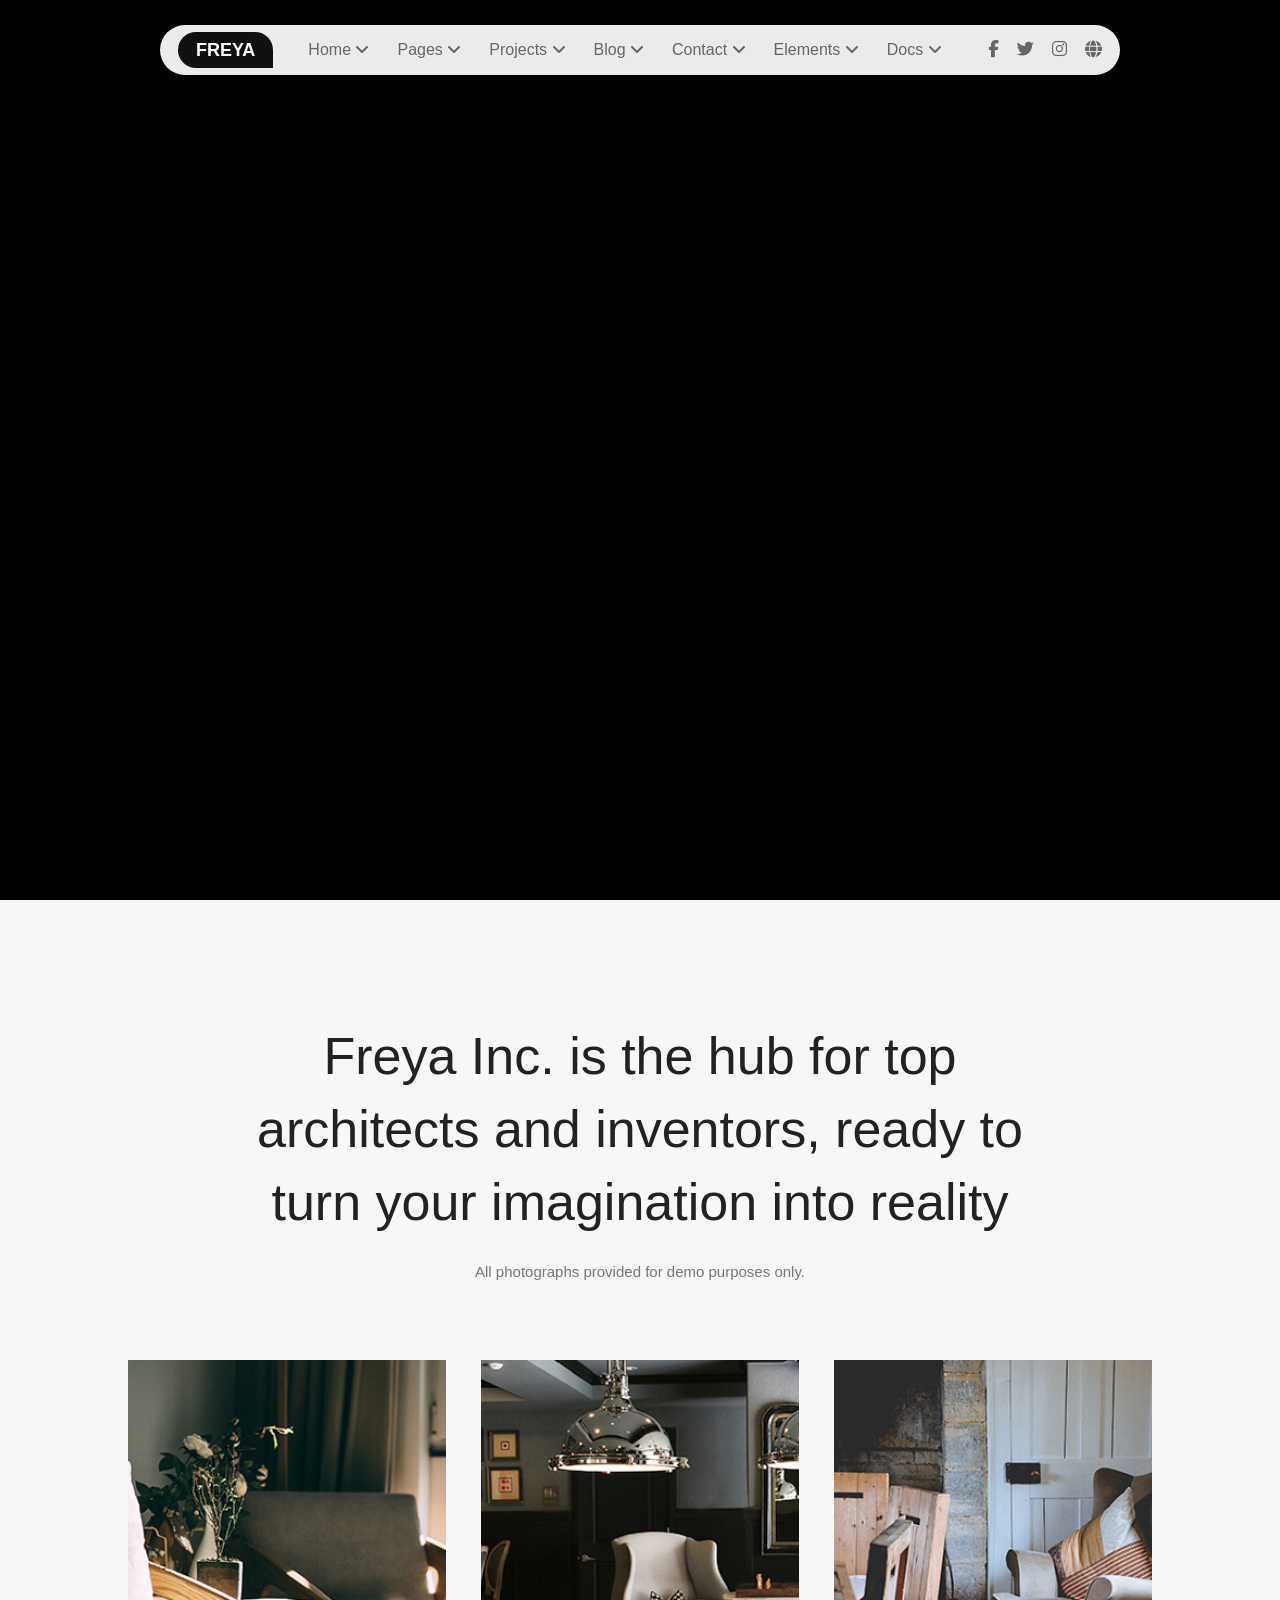
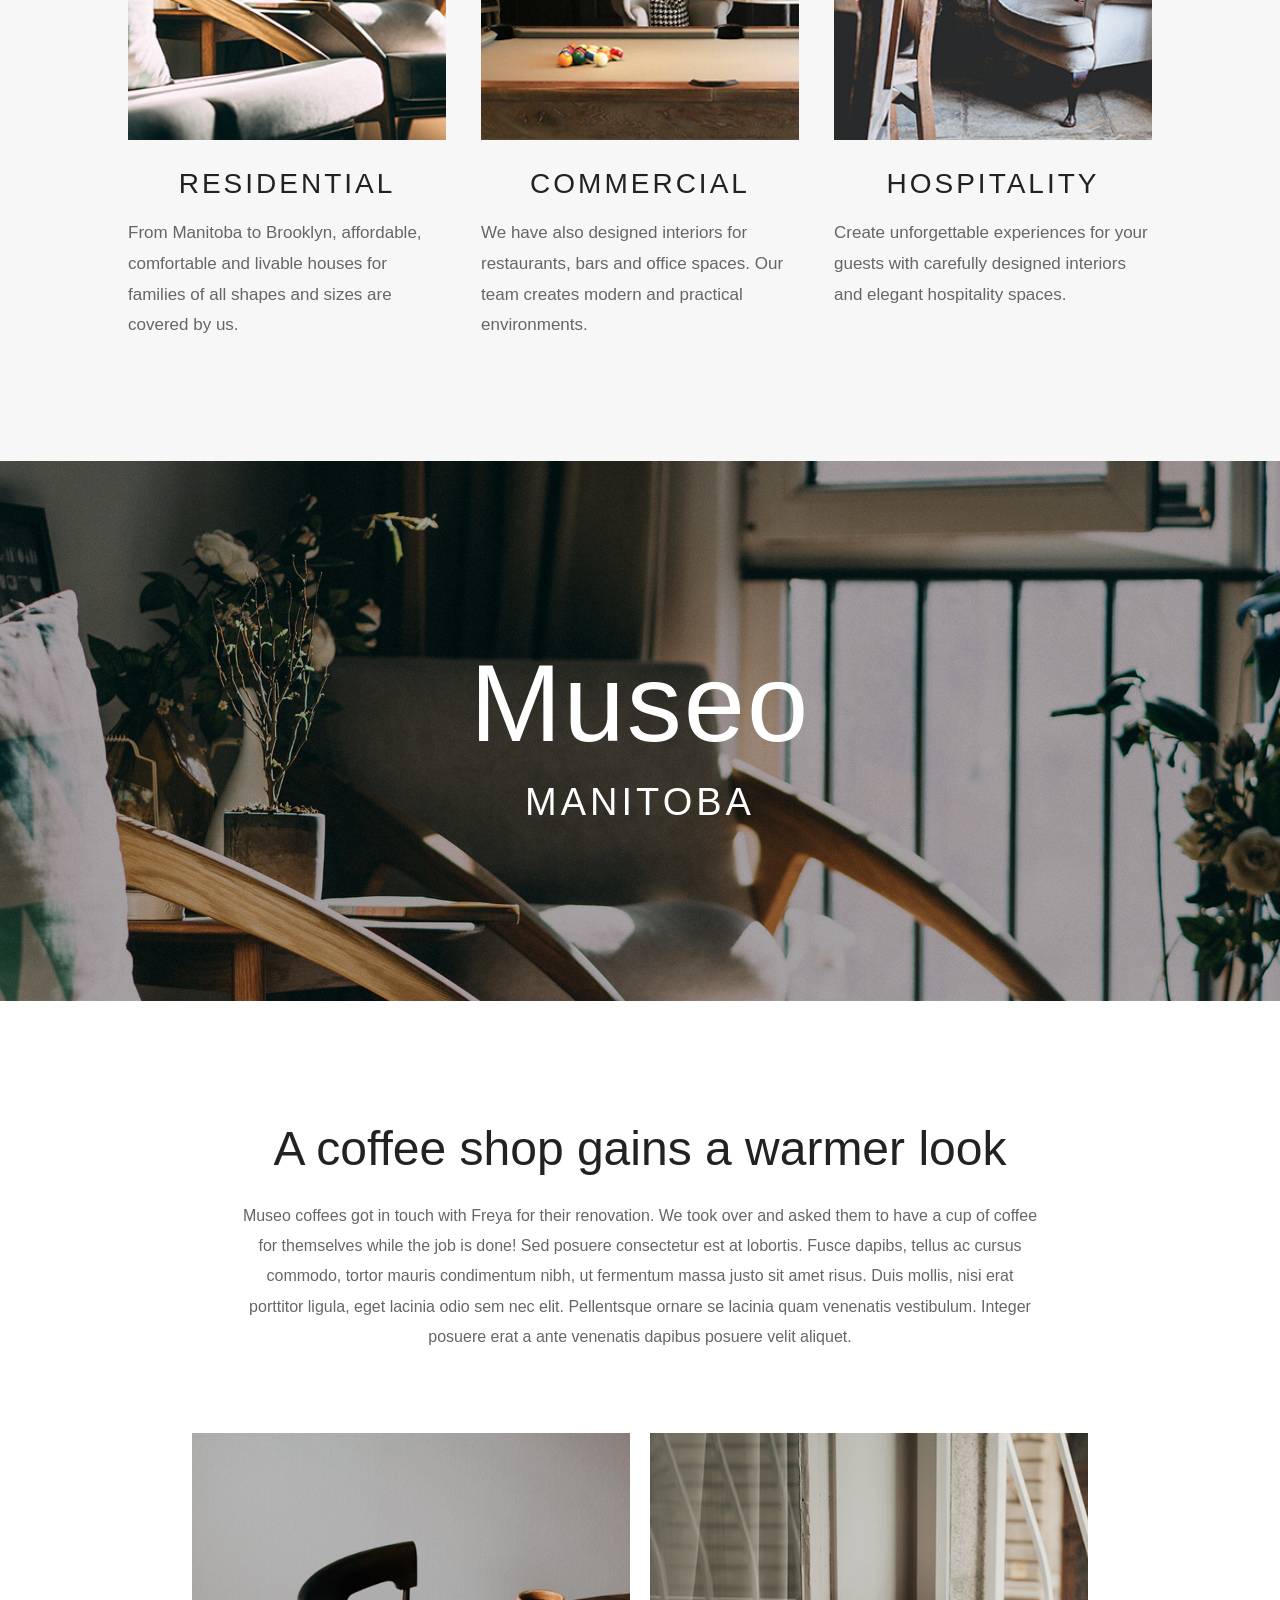
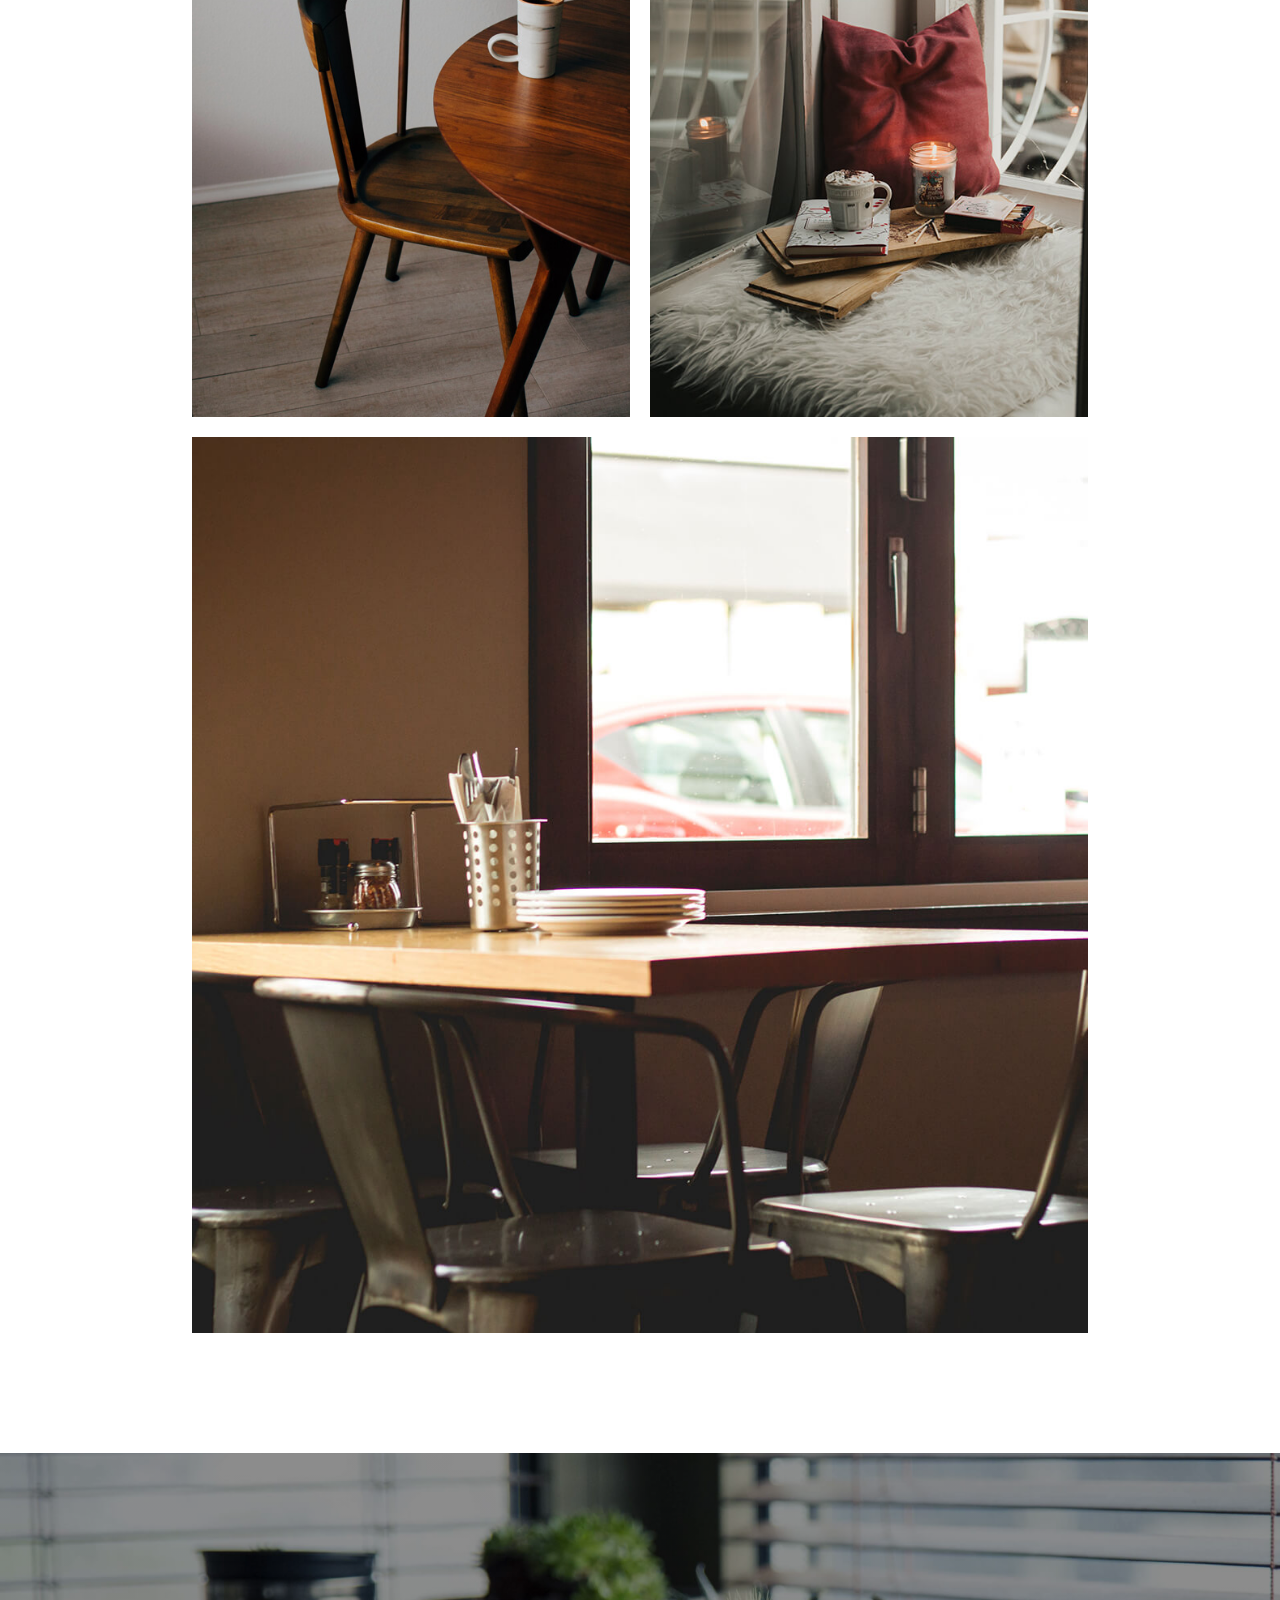
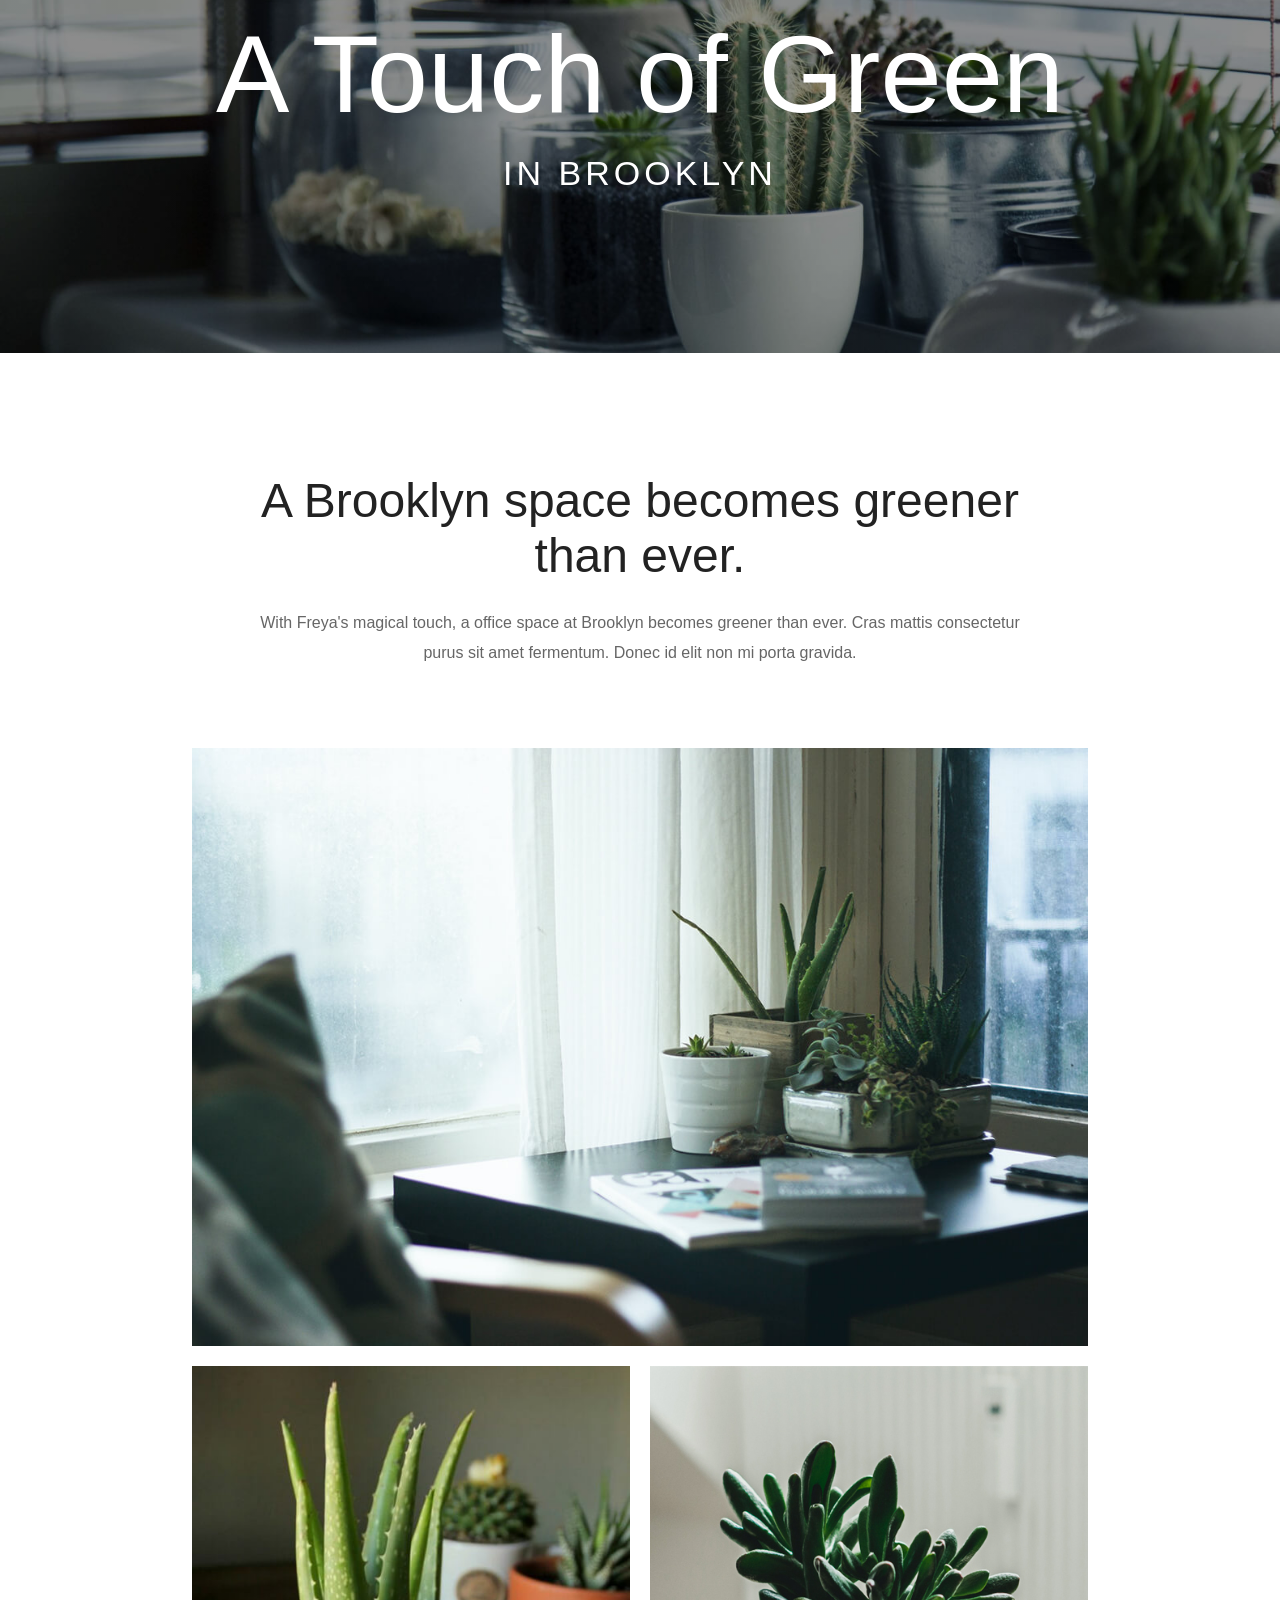
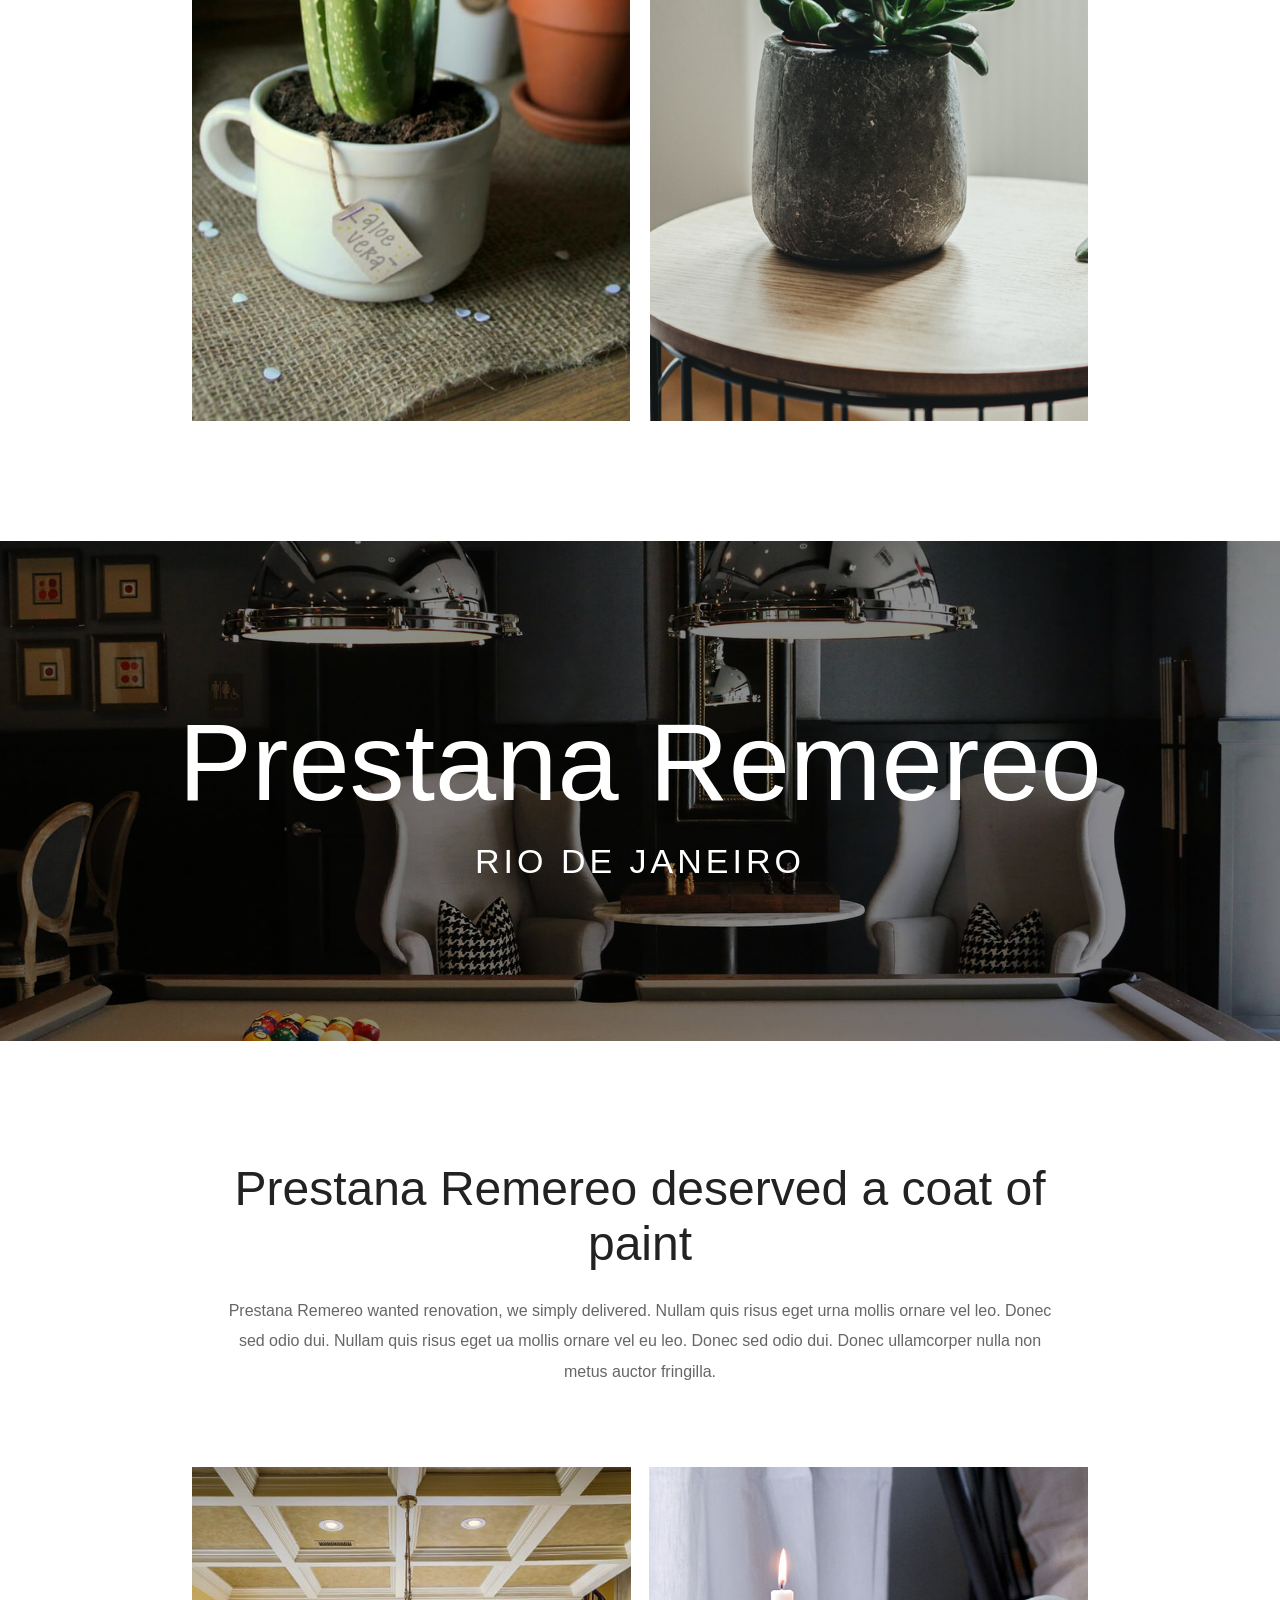
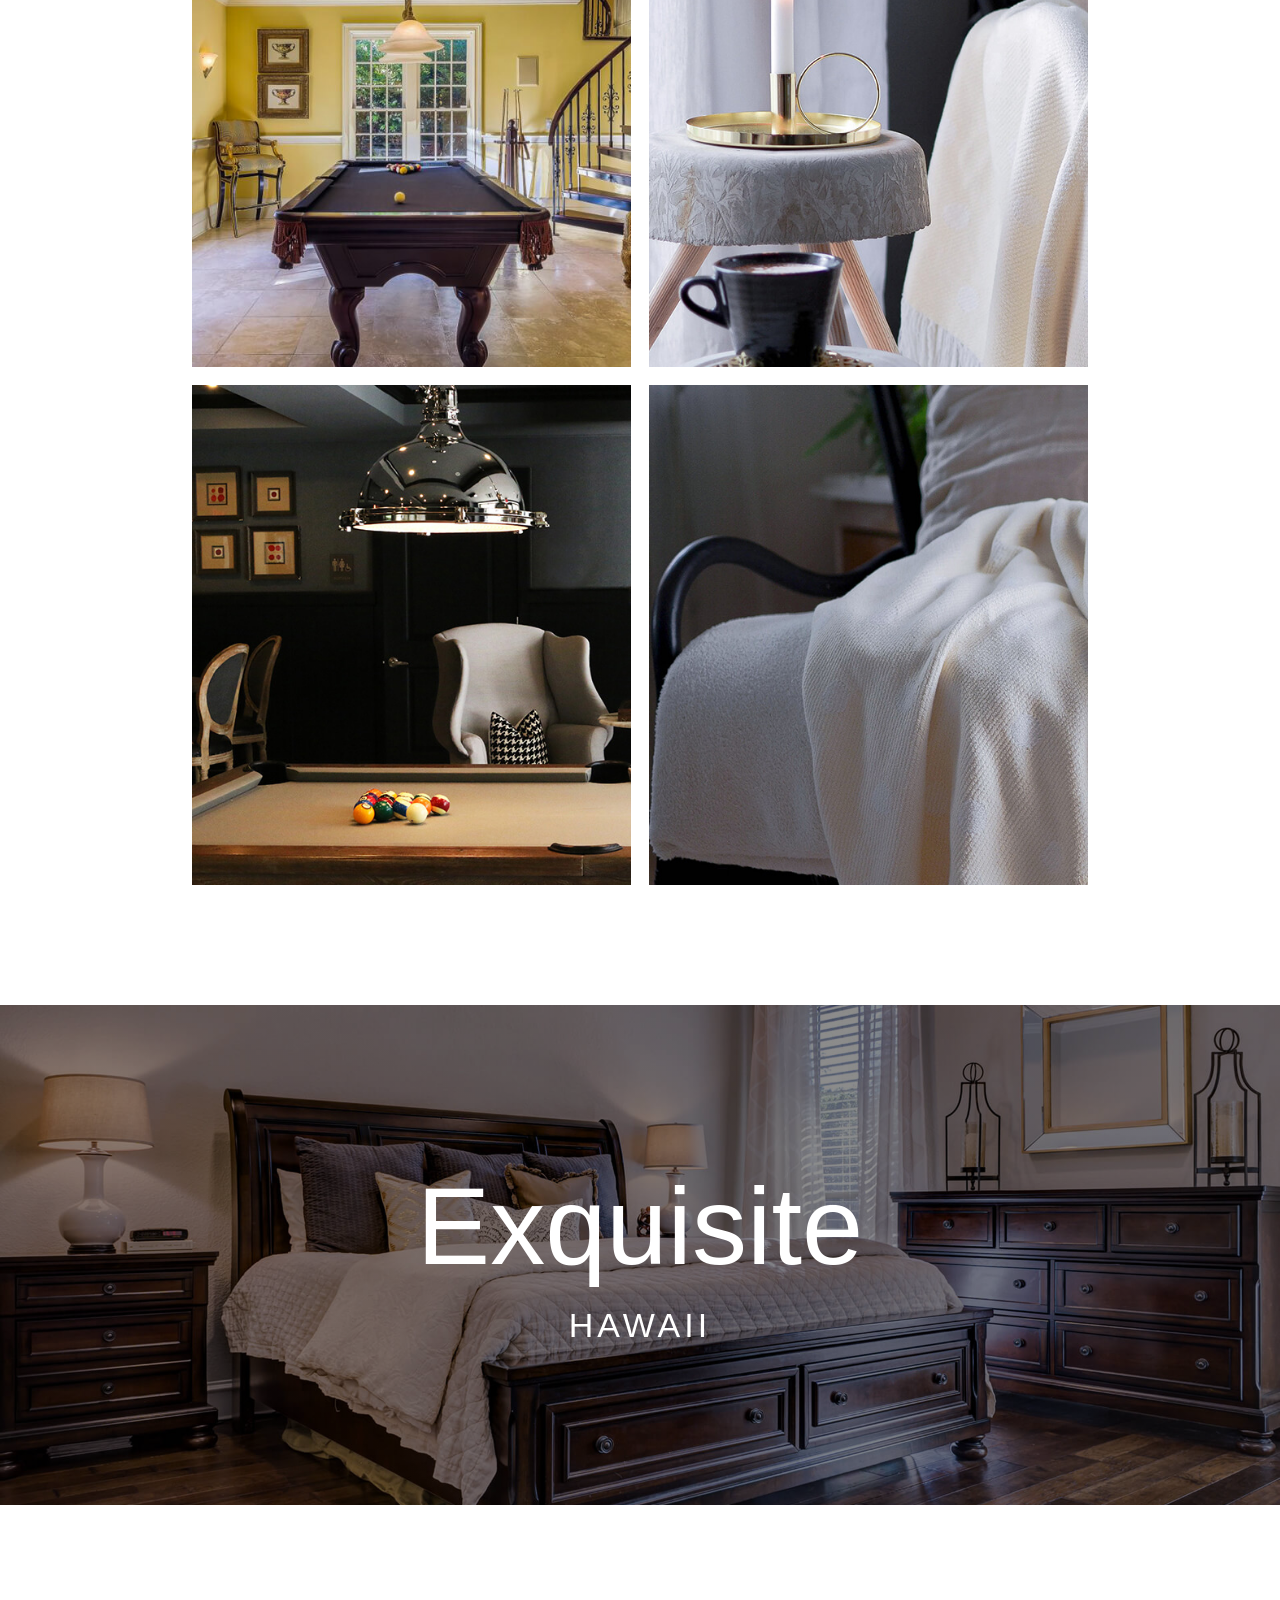
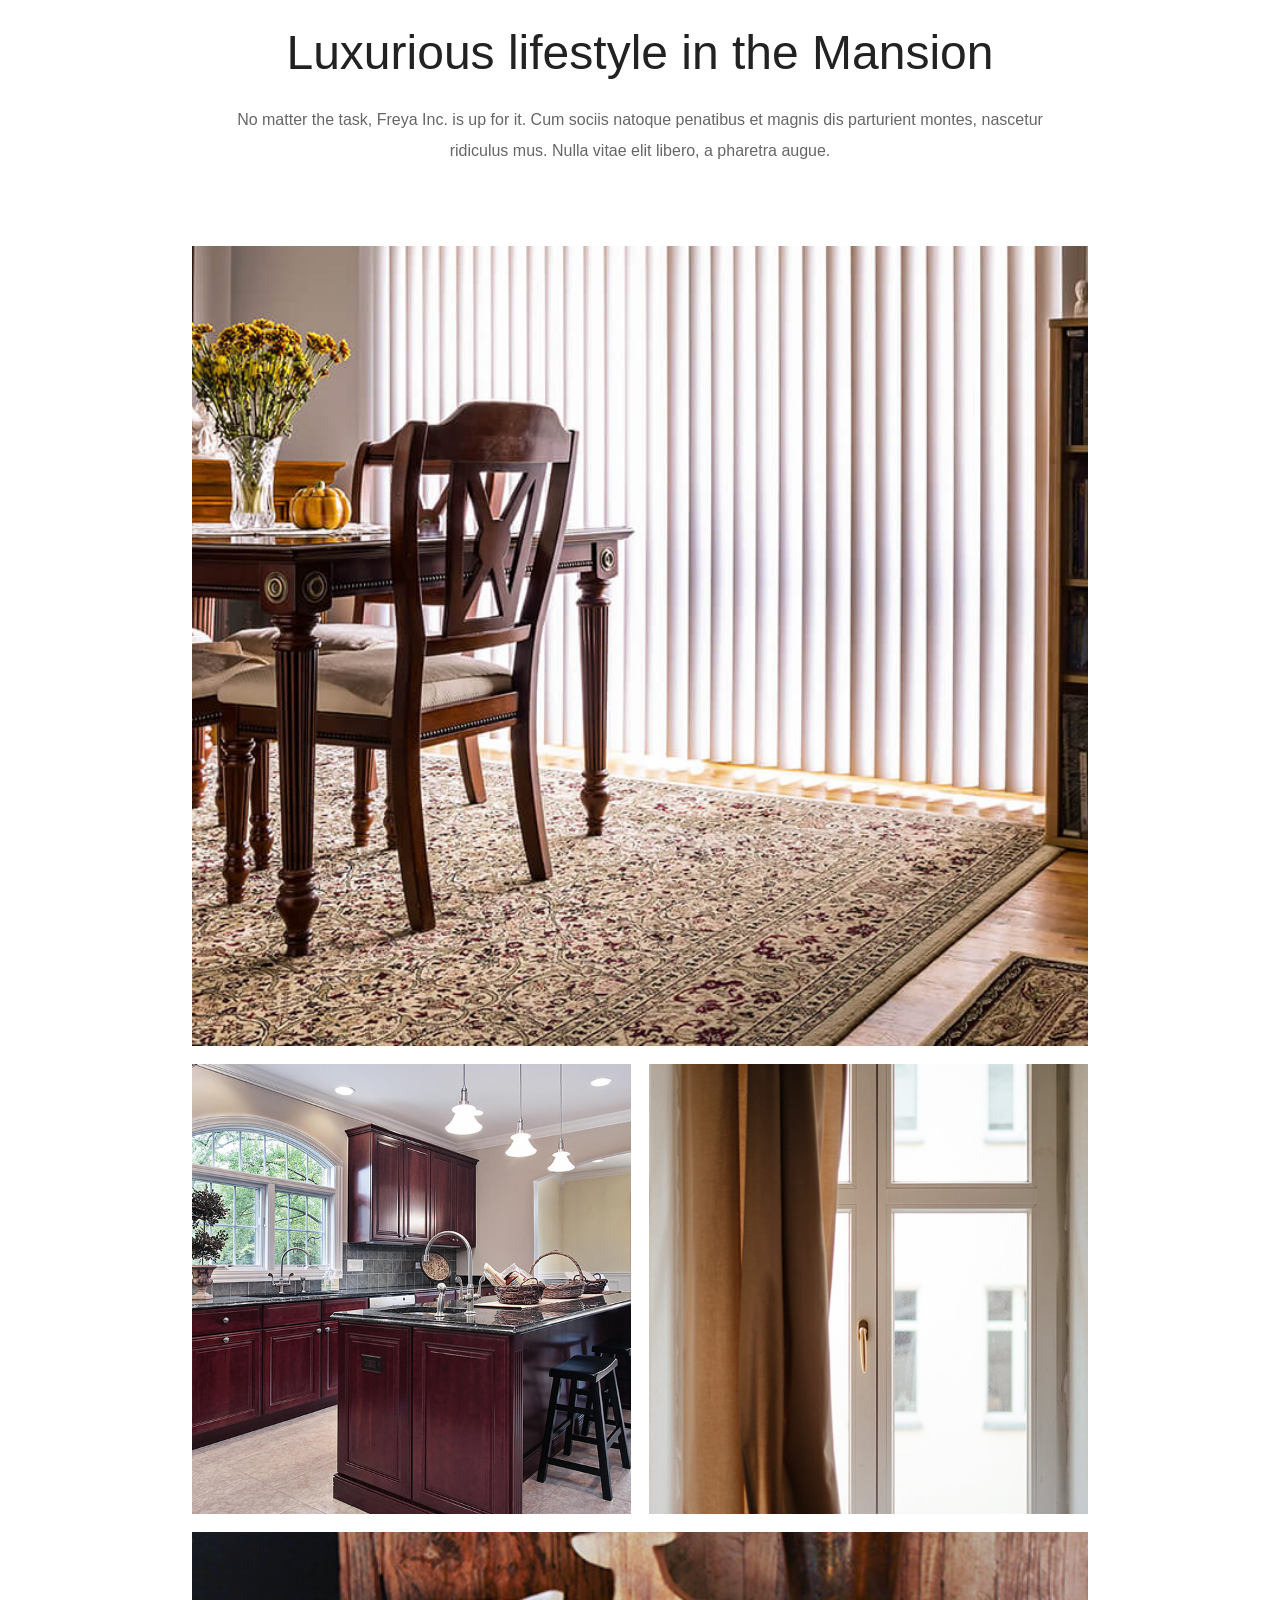
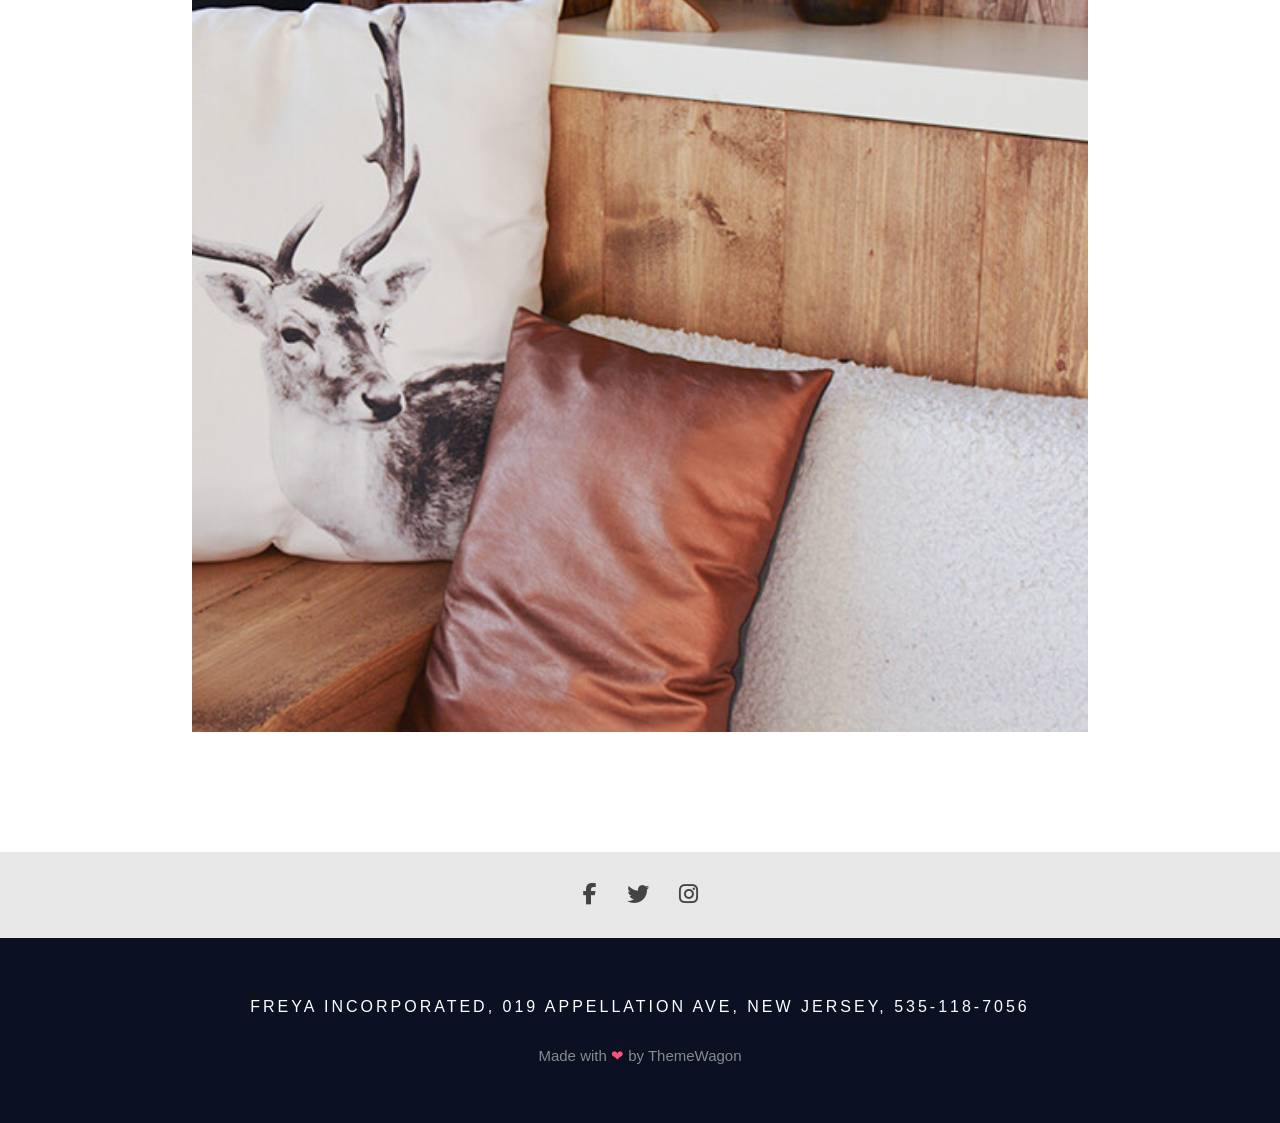
==== commit 03e6426f: "Header,Hero,Course Section" ====
--- a/index.html
+++ b/index.html
@@ -134,28 +134,40 @@
 
         <!-- Hero Section -->
         <section class="hero-slider">
-
+            
             <div class="slide slide-1">
                 <div class="hero-content">
-                    <p>AVEPOINT RICHMOND</p>
-                    <h1>More livable spaces</h1>
-                    <a href="#" class="btn">VIEW CASE STUDY</a>
-                </div>
-            </div>
-
+                    <div>
+                        <p>UPPER CHESTERFIELD</p>
+                        <h1>Sorption Marking Studio</h1>
+                    </div>
+                    <div>
+                        <a href="#" class="btn">MORE ABOUT SORPTION</a>
+                    </div>
+                </div>
+            </div>
+            
             <div class="slide slide-2">
                 <div class="hero-content">
-                    <p>UPPER CHESTERFIELD</p>
-                    <h1>Sorption Marking Studio</h1>
-                    <a href="#" class="btn">MORE ABOUT SORPTION</a>
+                    <div>
+                        <p>AVEPOINT RICHMOND</p>
+                        <h1>More livable spaces</h1>
+                    </div>
+                    <div>
+                        <a href="#" class="btn">VIEW CASE STUDY</a>
+                    </div>
                 </div>
             </div>
 
             <div class="slide slide-3">
                 <div class="hero-content">
-                    <p>FRENCH VALLEY</p>
-                    <h1>Luxurious Apartment</h1>
-                    <a href="#" class="btn">MORE ABOUT FREYA</a>
+                    <div>
+                        <p>FRENCH VALLEY</p>
+                        <h1>Luxurious Apartment</h1>
+                    </div>
+                    <div>
+                        <a href="#" class="btn">MORE ABOUT FREYA</a>
+                    </div>
                 </div>
             </div>
 
--- a/index.css
+++ b/index.css
@@ -5,7 +5,7 @@
 }
 
 body {
-    font-family: Segoe UI, sans-serif;
+    font-family: oe UI, sans-serif;
 }
 
 /* NAVBAR */
@@ -179,16 +179,16 @@
 }
 
 /* HERO SECTION */
-
 .hero-slider{
     position: relative;
+    width: 100%;
     height: 100vh;
     overflow: hidden;
     background: #000;
 }
 
-/* DARK OVERLAY */
-.hero-slider::before{
+/* OVERLAY */
+.hero-slider::after{
     content: "";
     position: absolute;
     inset: 0;
@@ -203,19 +203,20 @@
     background-size: cover;
     background-position: center;
     background-repeat: no-repeat;
+
     opacity: 0;
-    animation: slideShow 18s infinite;
-}
-
-/* FIRST SLIDE VISIBLE IMMEDIATELY */
+    z-index: 0;
+
+    animation: slideAnimation 18s infinite;
+}
+
 .slide-1{
-    opacity: 1;
     background-image: url("./images/header_1.jpg");
     animation-delay: 0s;
 }
 
 .slide-2{
-    background-image: url("/images/header_2.jpg");
+    background-image: url("./images/header_2.jpg");
     animation-delay: 6s;
 }
 
@@ -224,15 +225,25 @@
     animation-delay: 12s;
 }
 
-/* CONTENT */
+/* HERO CONTENT */
 .hero-content{
     position: absolute;
     top: 50%;
     left: 10%;
+    right: 10%;
+
     transform: translateY(-50%);
     z-index: 2;
-    color: white;
-    max-width: 700px;
+
+    display: flex;
+    justify-content: space-between;
+    align-items: center;
+
+    width: auto;
+    max-width: 1200px;
+
+    color: #fff;
+
     opacity: 0;
     animation: contentAnimation 18s infinite;
 }
@@ -265,12 +276,13 @@
 
 .hero-content .btn{
     display: inline-block;
-    padding: 14px 30px;
+    padding: 14px 32px;
     border: 2px solid #fff;
     color: #fff;
     text-decoration: none;
     letter-spacing: 2px;
-    transition: 0.4s;
+
+    transition: all 0.4s ease;
 }
 
 .hero-content .btn:hover{
@@ -278,46 +290,46 @@
     color: #000;
 }
 
-/* SLIDE ANIMATION (NO WHITE FLASH) */
-@keyframes slideShow{
+/* IMAGE ANIMATION */
+@keyframes slideAnimation{
 
     0%{
         opacity: 0;
     }
 
+    5%{
+        opacity: 1;
+    }
+
+    30%{
+        opacity: 1;
+    }
+
+    38%{
+        opacity: 0;
+    }
+
+    100%{
+        opacity: 0;
+    }
+}
+
+/* CONTENT ANIMATION */
+@keyframes contentAnimation{
+
+    0%{
+        opacity: 0;
+    }
+
     8%{
         opacity: 1;
     }
 
-    33%{
+    28%{
         opacity: 1;
     }
 
-    41%{
-        opacity: 0;
-    }
-
-    100%{
-        opacity: 0;
-    }
-}
-
-/* TEXT ANIMATION */
-@keyframes contentAnimation{
-
-    0%{
-        opacity: 0;
-    }
-
-    8%{
-        opacity: 1;
-    }
-
-    33%{
-        opacity: 1;
-    }
-
-    41%{
+    33.33%{
         opacity: 0;
     }
 
